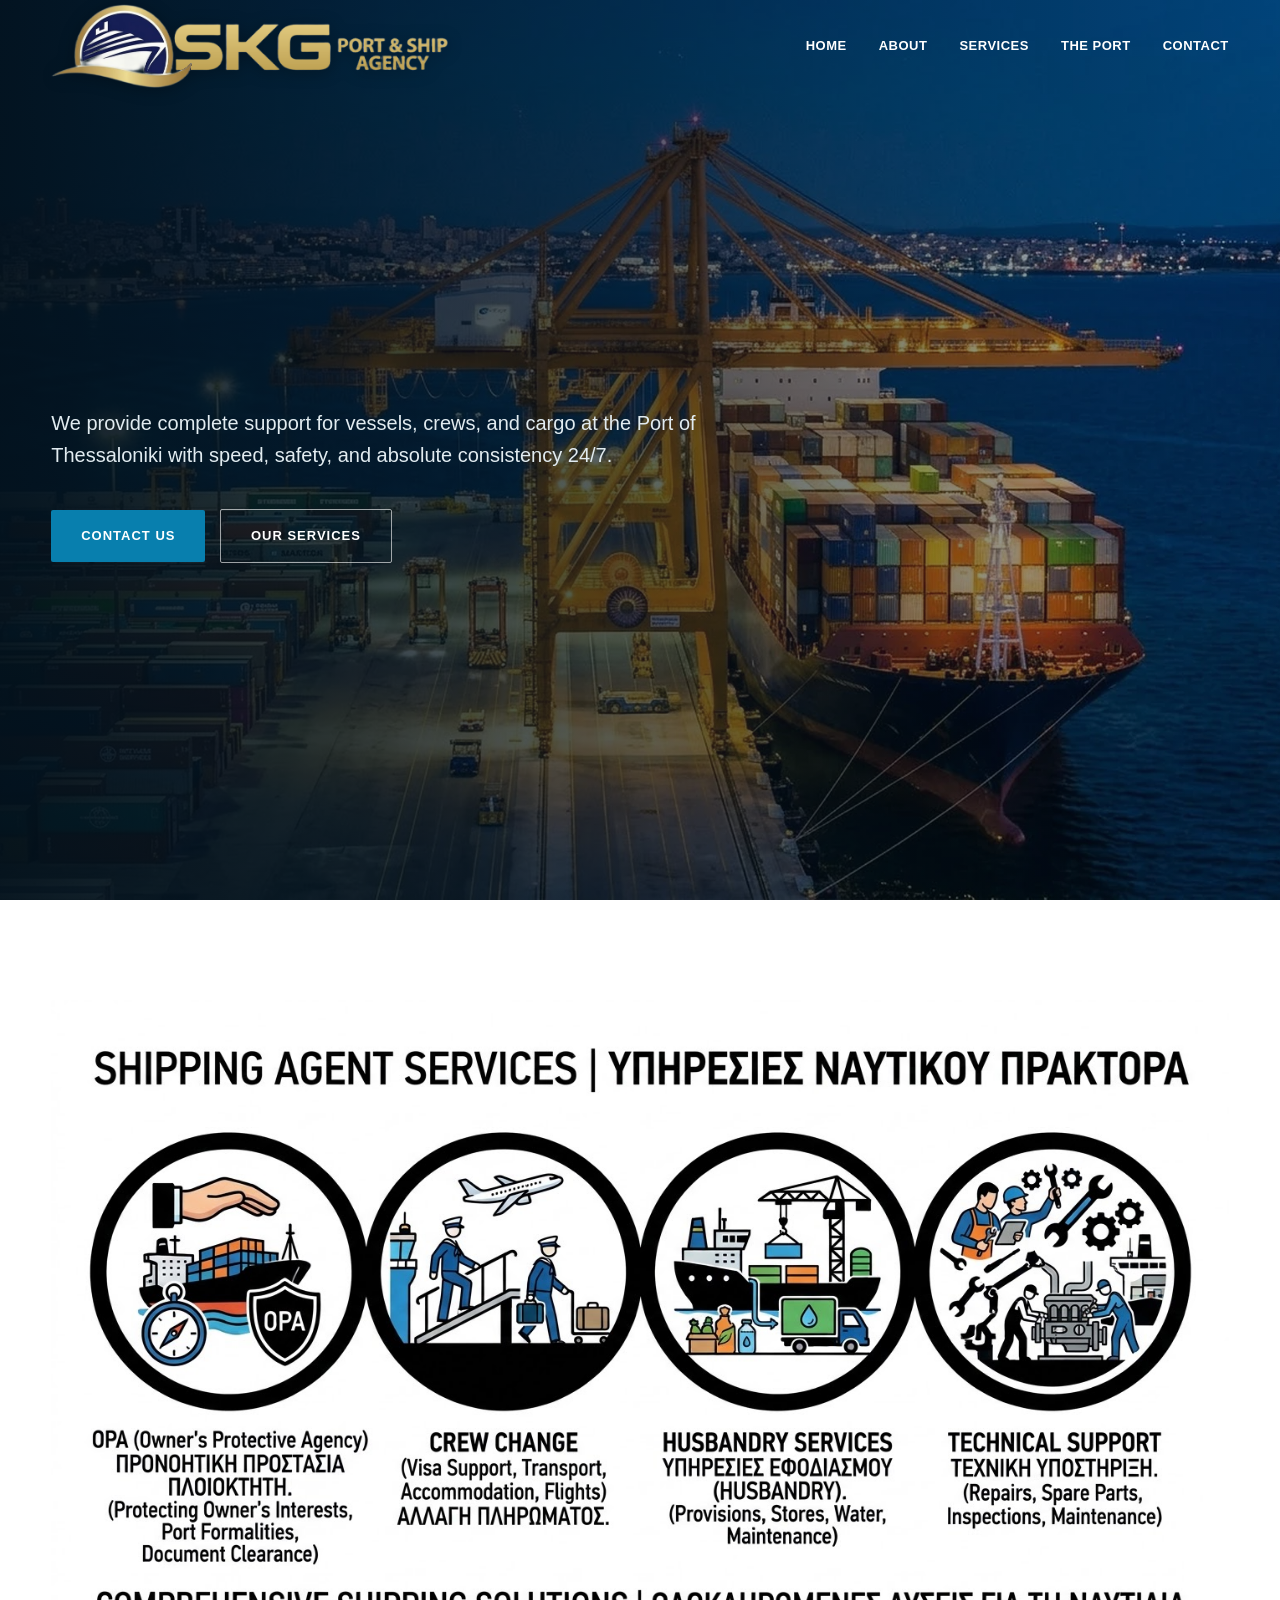
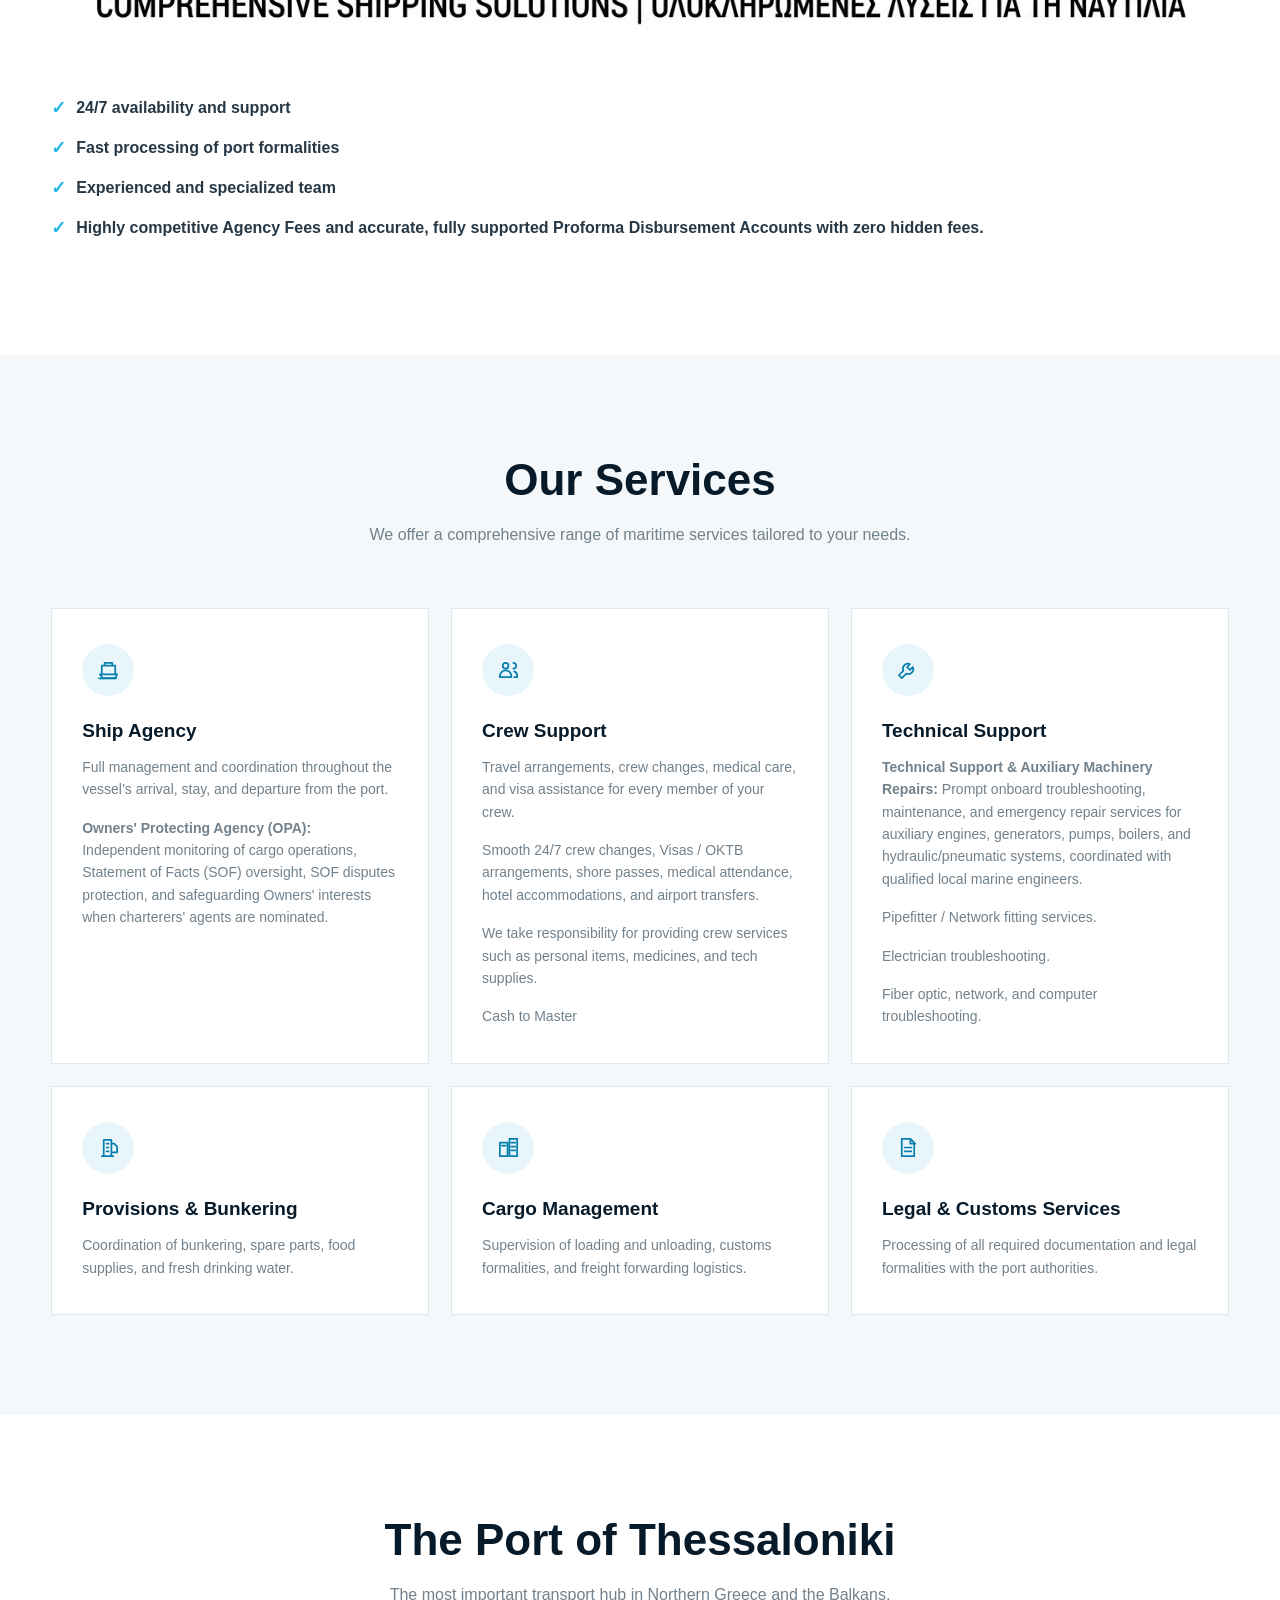
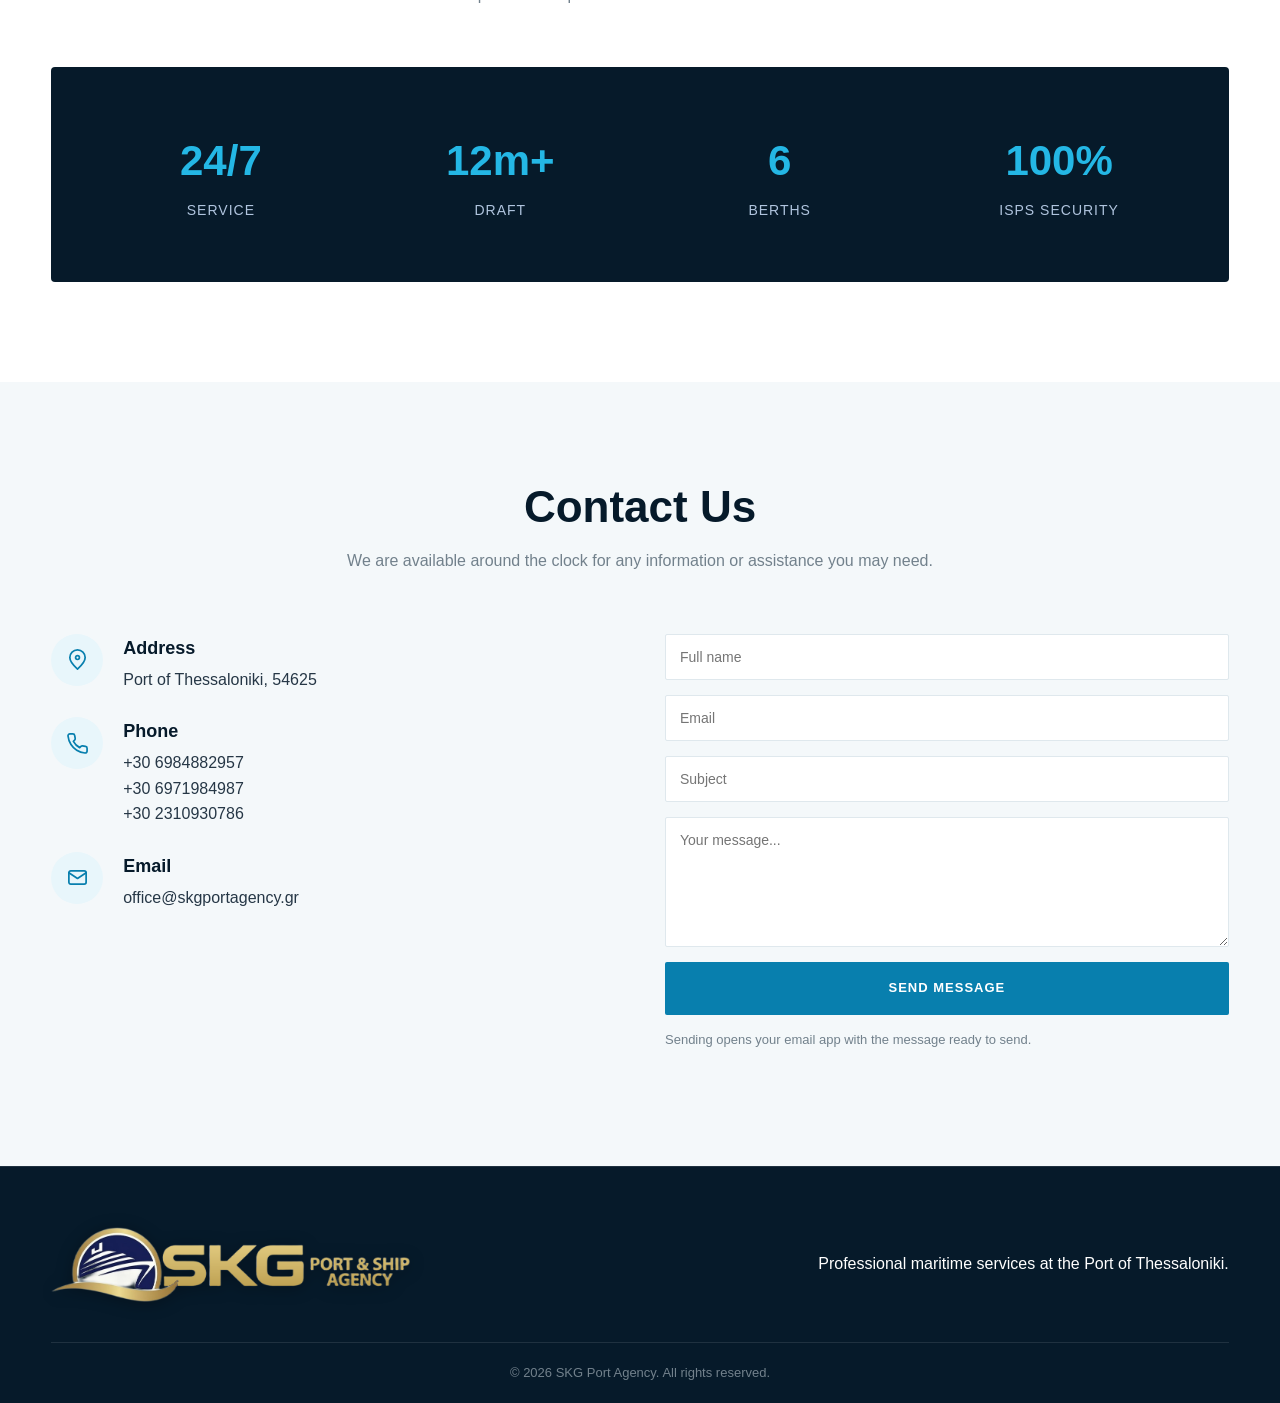
==== index.html @ a6c5a413 "Add competitive agency fees checkmark beneath team benefit" ====
<!doctype html>
<html lang="en">

<head>
  <meta charset="UTF-8" />
  <meta name="viewport" content="width=device-width, initial-scale=1.0" />
  <meta name="description" content="SKG Port &amp; Ship Agency provides ship agency, crew support and maritime services at the Port of Thessaloniki, Greece. Contact our team for 24/7 assistance." />
  <meta name="theme-color" content="#061a2a" />
  <title>Ship Agent Thessaloniki | SKG Port &amp; Ship Agency</title>
  <link rel="canonical" href="https://skgportagency.gr/" />
  <meta property="og:type" content="website" />
  <meta property="og:locale" content="en_GB" />
  <meta property="og:site_name" content="SKG Port &amp; Ship Agency" />
  <meta property="og:title" content="Ship Agent Thessaloniki | SKG Port &amp; Ship Agency" />
  <meta property="og:description" content="SKG Port &amp; Ship Agency provides ship agency, crew support and maritime services at the Port of Thessaloniki, Greece. Contact our team for 24/7 assistance." />
  <meta property="og:url" content="https://skgportagency.gr/" />
  <meta property="og:image" content="https://skgportagency.gr/images/skg-port-ship-agency-logo-gold.png" />
  <meta property="og:image:alt" content="SKG Port &amp; Ship Agency logo" />
  <meta name="twitter:card" content="summary" />
  <script type="application/ld+json">
  {
    "@context": "https://schema.org",
    "@graph": [
      {
        "@type": "Organization",
        "@id": "https://skgportagency.gr/#organization",
        "name": "SKG Port & Ship Agency",
        "alternateName": "SKG Port Agency",
        "legalName": "FOC ΜΟΝΟΠΡΟΣΩΠΗ Ι.Κ.Ε.",
        "url": "https://skgportagency.gr/",
        "description": "SKG Port & Ship Agency provides ship agency, crew support and maritime services at the Port of Thessaloniki, Greece. Contact our team for 24/7 assistance.",
        "logo": {
          "@type": "ImageObject",
          "url": "https://skgportagency.gr/images/skg-port-ship-agency-logo-gold.png",
          "width": 935,
          "height": 196
        },
        "sameAs": [
          "https://maps.app.goo.gl/DtdvPC92rRykGh8X9"
        ],
        "areaServed": {
          "@type": "City",
          "name": "Thessaloniki"
        },
        "contactPoint": [
          {
            "@type": "ContactPoint",
            "telephone": "+306984882957",
            "contactType": "customer service"
          },
          {
            "@type": "ContactPoint",
            "telephone": "+306971984987",
            "contactType": "customer service"
          },
          {
            "@type": "ContactPoint",
            "telephone": "+302310930786",
            "contactType": "customer service"
          }
        ]
      },
      {
        "@type": "WebSite",
        "@id": "https://skgportagency.gr/#website",
        "url": "https://skgportagency.gr/",
        "name": "SKG Port & Ship Agency",
        "inLanguage": "en",
        "publisher": {
          "@id": "https://skgportagency.gr/#organization"
        }
      }
    ]
  }
  </script>
  <style>
    :root {
      color-scheme: light;
      --navy: #061a2a;
      --blue: #087fae;
      --cyan: #24b7e5;
      --light: #f4f8fa;
      --text: #263746;
      --muted: #72818c;
      --border: #dfe8ed;
    }

    *,
    *::before,
    *::after {
      box-sizing: border-box;
    }

    html {
      scroll-behavior: smooth;
    }

    body {
      margin: 0;
      color: var(--text);
      background: #fff;
      font-family: Arial, Helvetica, sans-serif;
      line-height: 1.6;
    }

    a {
      color: inherit;
      text-decoration: none;
    }

    a:focus-visible,
    button:focus-visible,
    input:focus-visible,
    textarea:focus-visible {
      outline: 3px solid var(--cyan);
      outline-offset: 3px;
    }

    .container {
      width: min(1180px, 92%);
      margin: 0 auto;
    }

    .header {
      position: absolute;
      z-index: 10;
      inset: 0 0 auto;
      color: #fff;
    }

    .navbar {
      display: flex;
      height: 92px;
      align-items: center;
      justify-content: space-between;
    }

    .site-logo {
      display: inline-flex;
      flex: 0 0 auto;
      align-items: center;
      line-height: 0;
    }

    .site-logo img {
      display: block;
      width: clamp(285px, 31vw, 410px);
      height: auto;
      filter: drop-shadow(0 2px 8px rgba(0, 0, 0, 0.32));
    }

    .footer .site-logo img {
      width: clamp(260px, 28vw, 360px);
    }

    .nav {
      display: flex;
      gap: 32px;
    }

    .nav a {
      font-size: 13px;
      font-weight: 700;
      letter-spacing: 0.5px;
      text-transform: uppercase;
      transition: color 0.2s ease;
    }

    .nav a:hover {
      color: var(--cyan);
    }

    .menu-toggle {
      display: none;
      border: 0;
      padding: 5px;
      color: #fff;
      background: transparent;
      font-size: 28px;
      cursor: pointer;
    }

    .hero {
      display: flex;
      min-height: 100vh;
      align-items: center;
      color: #fff;
      background:
        linear-gradient(90deg,
          rgba(3, 17, 28, 0.96),
          rgba(3, 17, 28, 0.65),
          rgba(3, 17, 28, 0.25)),
        url("./images/skg-port-night-enhanced-d2500ecf23.webp") 75% 60% / cover no-repeat;
    }

    .hero-content {
      max-width: 800px;
      padding-top: 70px;
    }

    .eyebrow {
      margin-bottom: 20px;
      color: var(--cyan);
      font-size: 13px;
      font-weight: 700;
      letter-spacing: 4px;
      text-transform: uppercase;
    }

    .hero h1 {
      margin: 0 0 28px;
      font-size: clamp(46px, 7vw, 82px);
      line-height: 1;
      letter-spacing: -3px;
    }

    .hero p {
      max-width: 680px;
      margin: 0 0 38px;
      color: #e1ebf0;
      font-size: 20px;
    }

    .button {
      display: inline-block;
      border: 0;
      border-radius: 2px;
      padding: 16px 30px;
      color: #fff;
      background: var(--blue);
      font: inherit;
      font-size: 13px;
      font-weight: 700;
      letter-spacing: 1px;
      text-align: center;
      text-transform: uppercase;
      cursor: pointer;
      transition:
        background 0.25s ease,
        transform 0.25s ease;
    }

    .button:hover {
      transform: translateY(-3px);
      background: var(--cyan);
    }

    .button-outline {
      margin-left: 10px;
      border: 1px solid rgba(255, 255, 255, 0.6);
      background: transparent;
    }

    .button-outline:hover {
      color: var(--navy);
      background: #fff;
    }

    .section {
      padding: 100px 0;
    }

    .section-title {
      max-width: 760px;
      margin: 0 auto 60px;
      text-align: center;
    }

    .section-title h2 {
      margin: 0 0 16px;
      color: var(--navy);
      font-size: 44px;
      line-height: 1.15;
    }

    .section-title p {
      margin: 0;
      color: var(--muted);
    }

    .about {
      display: grid;
      grid-template-columns: 1fr;
      align-items: center;
      gap: 40px;
    }

    .about-image {
      display: block;
      width: 100%;
      height: auto;
      border-radius: 4px;
    }

    .about-content h2 {
      margin: 0 0 22px;
      color: var(--navy);
      font-size: 44px;
      line-height: 1.15;
    }

    .about-content p {
      margin: 0 0 20px;
      color: var(--muted);
    }

    .check {
      display: flex;
      align-items: flex-start;
      margin: 13px 0;
      font-weight: 700;
    }

    .check-mark {
      flex: 0 0 auto;
      margin-right: 10px;
      color: var(--cyan);
      font-size: 18px;
      line-height: 1.5;
    }

    .services-section,
    .contact-section {
      background: var(--light);
    }

    .services-grid {
      display: grid;
      grid-template-columns: repeat(3, 1fr);
      gap: 22px;
    }

    .service-card {
      border: 1px solid var(--border);
      padding: 35px 30px;
      background: #fff;
      transition:
        transform 0.3s ease,
        box-shadow 0.3s ease;
    }

    .service-card:hover {
      transform: translateY(-8px);
      box-shadow: 0 20px 45px rgba(5, 32, 50, 0.12);
    }

    .service-icon,
    .contact-icon {
      display: grid;
      width: 52px;
      height: 52px;
      margin-bottom: 20px;
      place-items: center;
      border-radius: 50%;
      color: var(--blue);
      background: #e8f6fb;
      font-size: 22px;
      font-weight: 700;
    }

    .service-icon svg,
    .contact-icon svg {
      width: 23px;
      height: 23px;
      fill: none;
      stroke: currentColor;
      stroke-linecap: round;
      stroke-linejoin: round;
      stroke-width: 1.8;
    }

    .service-card h3 {
      margin: 0 0 10px;
      color: var(--navy);
      font-size: 19px;
    }

    .service-card p {
      margin: 0;
      color: var(--muted);
      font-size: 14px;
    }

    .stats {
      display: grid;
      grid-template-columns: repeat(4, 1fr);
      gap: 20px;
      border-radius: 4px;
      padding: 60px 40px;
      color: #fff;
      background: var(--navy);
      text-align: center;
    }

    .stat h3 {
      margin: 0 0 5px;
      color: var(--cyan);
      font-size: 42px;
    }

    .stat p {
      margin: 0;
      color: #b0c4de;
      font-size: 14px;
      letter-spacing: 1px;
      text-transform: uppercase;
    }

    .contact-wrap {
      display: grid;
      grid-template-columns: 1fr 1fr;
      gap: 50px;
    }

    .contact-info {
      display: flex;
      flex-direction: column;
      gap: 25px;
    }

    .contact-item {
      display: flex;
      align-items: flex-start;
      gap: 20px;
    }

    .contact-icon {
      flex: 0 0 52px;
      margin: 0;
    }

    .contact-item h3 {
      margin: 0 0 4px;
      color: var(--navy);
      font-size: 18px;
    }

    .contact-item p {
      margin: 0;
    }

    .contact-item a:hover {
      color: var(--blue);
      text-decoration: underline;
    }

    .contact-form {
      display: flex;
      flex-direction: column;
      gap: 15px;
    }

    .contact-form input,
    .contact-form textarea {
      width: 100%;
      border: 1px solid var(--border);
      border-radius: 2px;
      padding: 14px;
      color: var(--text);
      background: #fff;
      font: 14px Arial, Helvetica, sans-serif;
    }

    .contact-form textarea {
      min-height: 130px;
      resize: vertical;
    }

    .contact-form input:focus,
    .contact-form textarea:focus {
      border-color: var(--blue);
    }

    .form-note,
    .form-status {
      margin: 0;
      color: var(--muted);
      font-size: 13px;
    }

    .form-status {
      color: #16734e;
      font-weight: 700;
    }

    .footer {
      border-top: 1px solid rgba(255, 255, 255, 0.1);
      padding: 60px 0 20px;
      color: #fff;
      background: var(--navy);
    }

    .footer-content {
      display: flex;
      align-items: center;
      justify-content: space-between;
      gap: 25px;
      border-bottom: 1px solid rgba(255, 255, 255, 0.1);
      padding-bottom: 40px;
    }

    .footer-content p {
      margin: 0;
    }

    .footer-bottom {
      padding-top: 20px;
      color: var(--muted);
      font-size: 13px;
      text-align: center;
    }

    .footer-bottom p {
      margin: 0;
    }

    @media (max-width: 992px) {
      .services-grid {
        grid-template-columns: repeat(2, 1fr);
      }

      .about {
        grid-template-columns: 1fr;
      }

      .stats {
        grid-template-columns: repeat(2, 1fr);
      }
    }

    @media (max-width: 768px) {
      .menu-toggle {
        display: block;
      }

      .nav {
        position: absolute;
        top: 92px;
        left: 0;
        display: none;
        width: 100%;
        flex-direction: column;
        gap: 20px;
        padding: 20px;
        background: var(--navy);
      }

      .nav.open {
        display: flex;
      }

      .services-grid,
      .contact-wrap,
      .stats {
        grid-template-columns: 1fr;
      }

      .button-outline {
        margin-top: 10px;
        margin-left: 0;
      }

      .footer-content {
        flex-direction: column;
        text-align: center;
      }

      .hero h1 {
        letter-spacing: -1.5px;
      }

      .section-title h2,
      .about-content h2 {
        font-size: 36px;
      }
    }

    @media (max-width: 420px) {
      .site-logo img {
        width: 230px;
      }

      .hero p {
        font-size: 17px;
      }

      .button {
        padding: 14px 20px;
      }

    }

    @media (prefers-reduced-motion: reduce) {

      *,
      *::before,
      *::after {
        scroll-behavior: auto !important;
        transition-duration: 0.01ms !important;
        animation-duration: 0.01ms !important;
        animation-iteration-count: 1 !important;
      }
    }
  </style>
</head>

<body>
  <header class="header">
    <div class="container navbar">
      <a class="site-logo" href="#home" aria-label="SKG Port and Ship Agency home">
        <img src="./images/skg-port-ship-agency-logo-gold.png" alt="SKG Port &amp; Ship Agency" width="935" height="196" />
      </a>
      <nav class="nav" id="site-navigation" aria-label="Main navigation">
        <a href="#home">Home</a>
        <a href="#about">About</a>
        <a href="#services">Services</a>
        <a href="#port">The Port</a>
        <a href="#contact">Contact</a>
      </nav>
      <button class="menu-toggle" type="button" aria-label="Open menu" aria-expanded="false"
        aria-controls="site-navigation">
        <span aria-hidden="true">☰</span>
      </button>
    </div>
  </header>

  <main>
    <section class="hero" id="home">
      <div class="container">
        <div class="hero-content">
          <p>
            We provide complete support for vessels, crews, and cargo at the
            Port of Thessaloniki with speed, safety, and absolute consistency
            24/7.
          </p>
          <a class="button" href="#contact">Contact Us</a>
          <a class="button button-outline" href="#services">Our Services</a>
        </div>
      </div>
    </section>

    <section class="section" id="about">
      <div class="container about">
        <img class="about-image" src="./images/skg-shipping-agent-services-2797962b7e.jpg" alt="Shipping agent services: owner's protective agency (OPA), crew change, husbandry services and technical support." width="1408" height="768" loading="lazy" decoding="async" />
        <div class="about-content">
          <div class="check"><span class="check-mark">✓</span>24/7 availability and support</div>
          <div class="check"><span class="check-mark">✓</span>Fast processing of port formalities</div>
          <div class="check"><span class="check-mark">✓</span>Experienced and specialized team</div>
          <div class="check"><span class="check-mark">✓</span>Highly competitive Agency Fees and accurate, fully supported Proforma Disbursement Accounts with zero hidden fees.</div>
        </div>
      </div>
    </section>

    <section class="section services-section" id="services">
      <div class="container">
        <div class="section-title">
          <h2>Our Services</h2>
          <p>
            We offer a comprehensive range of maritime services tailored to
            your needs.
          </p>
        </div>
        <div class="services-grid">
          <article class="service-card">
            <div class="service-icon" aria-hidden="true">
              <svg viewBox="0 0 24 24">
                <path d="M3 17h18l-2 4H6l-3-4Z" />
                <path
                  d="M5 17V8h14v9M8 8V5h8v3M2 21c1 .7 2 .7 3 0 1 .7 2 .7 3 0 1 .7 2 .7 3 0 1 .7 2 .7 3 0 1 .7 2 .7 3 0 1 .7 2 .7 3 0" />
              </svg>
            </div>
            <h3>Ship Agency</h3>
            <p>
              Full management and coordination throughout the vessel’s
              arrival, stay, and departure from the port.
            </p>
            <p style="margin-top: 16px;">
              <strong>Owners' Protecting Agency (OPA):</strong><br />
              Independent monitoring of cargo operations, Statement of Facts (SOF) oversight, SOF disputes protection, and safeguarding Owners' interests when charterers' agents are nominated.
            </p>
          </article>
          <article class="service-card">
            <div class="service-icon" aria-hidden="true">
              <svg viewBox="0 0 24 24">
                <circle cx="9" cy="8" r="3" />
                <path d="M3 20v-1a6 6 0 0 1 12 0v1H3ZM17 5a3 3 0 0 1 0 6M18 14a5 5 0 0 1 3 5v1h-3" />
              </svg>
            </div>
            <h3>Crew Support</h3>
            <p>
              Travel arrangements, crew changes, medical care, and visa
              assistance for every member of your crew.
            </p>
            <p style="margin-top: 16px;">
              Smooth 24/7 crew changes, Visas / OKTB arrangements, shore passes, medical attendance, hotel accommodations, and airport transfers.
            </p>
            <p style="margin-top: 16px;">
              We take responsibility for providing crew services such as personal items, medicines, and tech supplies.
            </p>
            <p style="margin-top: 16px;">Cash to Master</p>
          </article>
          <article class="service-card">
            <div class="service-icon" aria-hidden="true">
              <svg viewBox="0 0 24 24">
                <path d="M14.5 6.5a5 5 0 0 0-6.7 6.7L3 18l3 3 4.8-4.8a5 5 0 0 0 6.7-6.7l-3 3-3-3 3-3Z" />
              </svg>
            </div>
            <h3>Technical Support</h3>
            <p>
              <strong>Technical Support &amp; Auxiliary Machinery Repairs:</strong> Prompt onboard troubleshooting, maintenance, and emergency repair services for auxiliary engines, generators, pumps, boilers, and hydraulic/pneumatic systems, coordinated with qualified local marine engineers.
            </p>
            <p style="margin-top: 16px;">Pipefitter / Network fitting services.</p>
            <p style="margin-top: 16px;">Electrician troubleshooting.</p>
            <p style="margin-top: 16px;">Fiber optic, network, and computer troubleshooting.</p>
          </article>
          <article class="service-card">
            <div class="service-icon" aria-hidden="true">
              <svg viewBox="0 0 24 24">
                <path d="M7 21V4h8v17M5 21h12M15 8h3l3 3v6h-6M10 8h2M10 12h2M10 16h2" />
              </svg>
            </div>
            <h3>Provisions &amp; Bunkering</h3>
            <p>
              Coordination of bunkering, spare parts, food supplies, and
              fresh drinking water.
            </p>
          </article>
          <article class="service-card">
            <div class="service-icon" aria-hidden="true">
              <svg viewBox="0 0 24 24">
                <path d="M3 7h8v14H3zM13 3h8v18h-8zM5 10h4M15 7h4M15 11h4M15 15h4" />
              </svg>
            </div>
            <h3>Cargo Management</h3>
            <p>
              Supervision of loading and unloading, customs formalities, and
              freight forwarding logistics.
            </p>
          </article>
          <article class="service-card">
            <div class="service-icon" aria-hidden="true">
              <svg viewBox="0 0 24 24">
                <path d="M6 3h9l4 4v14H6zM15 3v5h5M9 12h7M9 16h7" />
              </svg>
            </div>
            <h3>Legal &amp; Customs Services</h3>
            <p>
              Processing of all required documentation and legal formalities
              with the port authorities.
            </p>
          </article>
        </div>
      </div>
    </section>

    <section class="section" id="port">
      <div class="container">
        <div class="section-title">
          <h2>The Port of Thessaloniki</h2>
          <p>
            The most important transport hub in Northern Greece and the
            Balkans.
          </p>
        </div>
        <div class="stats">
          <div class="stat">
            <h3>24/7</h3>
            <p>Service</p>
          </div>
          <div class="stat">
            <h3>12m+</h3>
            <p>Draft</p>
          </div>
          <div class="stat">
            <h3>6</h3>
            <p>Berths</p>
          </div>
          <div class="stat">
            <h3>100%</h3>
            <p>ISPS Security</p>
          </div>
        </div>
      </div>
    </section>

    <section class="section contact-section" id="contact">
      <div class="container">
        <div class="section-title">
          <h2>Contact Us</h2>
          <p>
            We are available around the clock for any information or
            assistance you may need.
          </p>
        </div>
        <div class="contact-wrap">
          <div class="contact-info">
            <div class="contact-item">
              <div class="contact-icon" aria-hidden="true">
                <svg viewBox="0 0 24 24">
                  <path d="M20 10c0 5-8 12-8 12S4 15 4 10a8 8 0 1 1 16 0Z" />
                  <circle cx="12" cy="10" r="2" />
                </svg>
              </div>
              <div>
                <h3>Address</h3>
                <p>Port of Thessaloniki, 54625</p>
              </div>
            </div>
            <div class="contact-item">
              <div class="contact-icon" aria-hidden="true">
                <svg viewBox="0 0 24 24">
                  <path
                    d="M22 16.9v3a2 2 0 0 1-2.2 2A19.8 19.8 0 0 1 11.2 19a19.4 19.4 0 0 1-6-6A19.8 19.8 0 0 1 2.1 4.2 2 2 0 0 1 4.1 2h3a2 2 0 0 1 2 1.7l.5 3a2 2 0 0 1-.6 1.7L7.7 9.7a16 16 0 0 0 6.6 6.6l1.3-1.3a2 2 0 0 1 1.7-.6l3 .5a2 2 0 0 1 1.7 2Z" />
                </svg>
              </div>
              <div>
                <h3>Phone</h3>
                <p>
                  <a href="tel:+306984882957">+30 6984882957</a><br />
                  <a href="tel:+306971984987">+30 6971984987</a><br />
                  <a href="tel:+302310930786">+30 2310930786</a>
                </p>
              </div>
            </div>
            <div class="contact-item">
              <div class="contact-icon" aria-hidden="true">
                <svg viewBox="0 0 24 24">
                  <rect x="3" y="5" width="18" height="14" rx="2" />
                  <path d="m3 7 9 6 9-6" />
                </svg>
              </div>
              <div>
                <h3>Email</h3>
                <p>
                  <a href="mailto:office@skgportagency.gr">office@skgportagency.gr</a>
                </p>
              </div>
            </div>
          </div>

          <form class="contact-form" id="contact-form">
            <input name="name" type="text" placeholder="Full name" aria-label="Full name" autocomplete="name"
              required />
            <input name="email" type="email" placeholder="Email" aria-label="Your email" autocomplete="email"
              required />
            <input name="subject" type="text" placeholder="Subject" aria-label="Subject" />
            <textarea name="message" placeholder="Your message..." aria-label="Your message" required></textarea>
            <button class="button" type="submit">Send Message</button>
            <p class="form-note">
              Sending opens your email app with the message ready to send.
            </p>
            <p class="form-status" id="form-status" role="status" aria-live="polite"></p>
          </form>
        </div>
      </div>
    </section>
  </main>

  <footer class="footer">
    <div class="container">
      <div class="footer-content">
        <a class="site-logo" href="#home" aria-label="SKG Port and Ship Agency home">
          <img src="./images/skg-port-ship-agency-logo-gold.png" alt="SKG Port &amp; Ship Agency" width="935" height="196" loading="lazy" />
        </a>
        <p>Professional maritime services at the Port of Thessaloniki.</p>
      </div>
      <div class="footer-bottom">
        <p>© 2026 SKG Port Agency. All rights reserved.</p>
      </div>
    </div>
  </footer>

  <script>
    const menuToggle = document.querySelector(".menu-toggle");
    const navigation = document.querySelector(".nav");

    menuToggle.addEventListener("click", () => {
      const isOpen = navigation.classList.toggle("open");
      menuToggle.setAttribute("aria-expanded", String(isOpen));
      menuToggle.setAttribute("aria-label", isOpen ? "Close menu" : "Open menu");
      menuToggle.querySelector("span").textContent = isOpen ? "×" : "☰";
    });

    navigation.querySelectorAll("a").forEach((link) => {
      link.addEventListener("click", () => {
        navigation.classList.remove("open");
        menuToggle.setAttribute("aria-expanded", "false");
        menuToggle.setAttribute("aria-label", "Open menu");
        menuToggle.querySelector("span").textContent = "☰";
      });
    });

    document.querySelector("#contact-form").addEventListener("submit", (event) => {
      event.preventDefault();
      const form = event.currentTarget;
      const details = new FormData(form);
      const subject = encodeURIComponent(
        details.get("subject") || "Website enquiry — SKG Port Agency",
      );
      const body = encodeURIComponent(
        `Name: ${details.get("name")}\nReply email: ${details.get("email")}\n\n${details.get("message")}`,
      );
      document.querySelector("#form-status").textContent =
        "Your email app should open with your message ready to send.";
      window.location.href = `mailto:office@skgportagency.gr?subject=${subject}&body=${body}`;
    });
  </script>
</body>

</html>
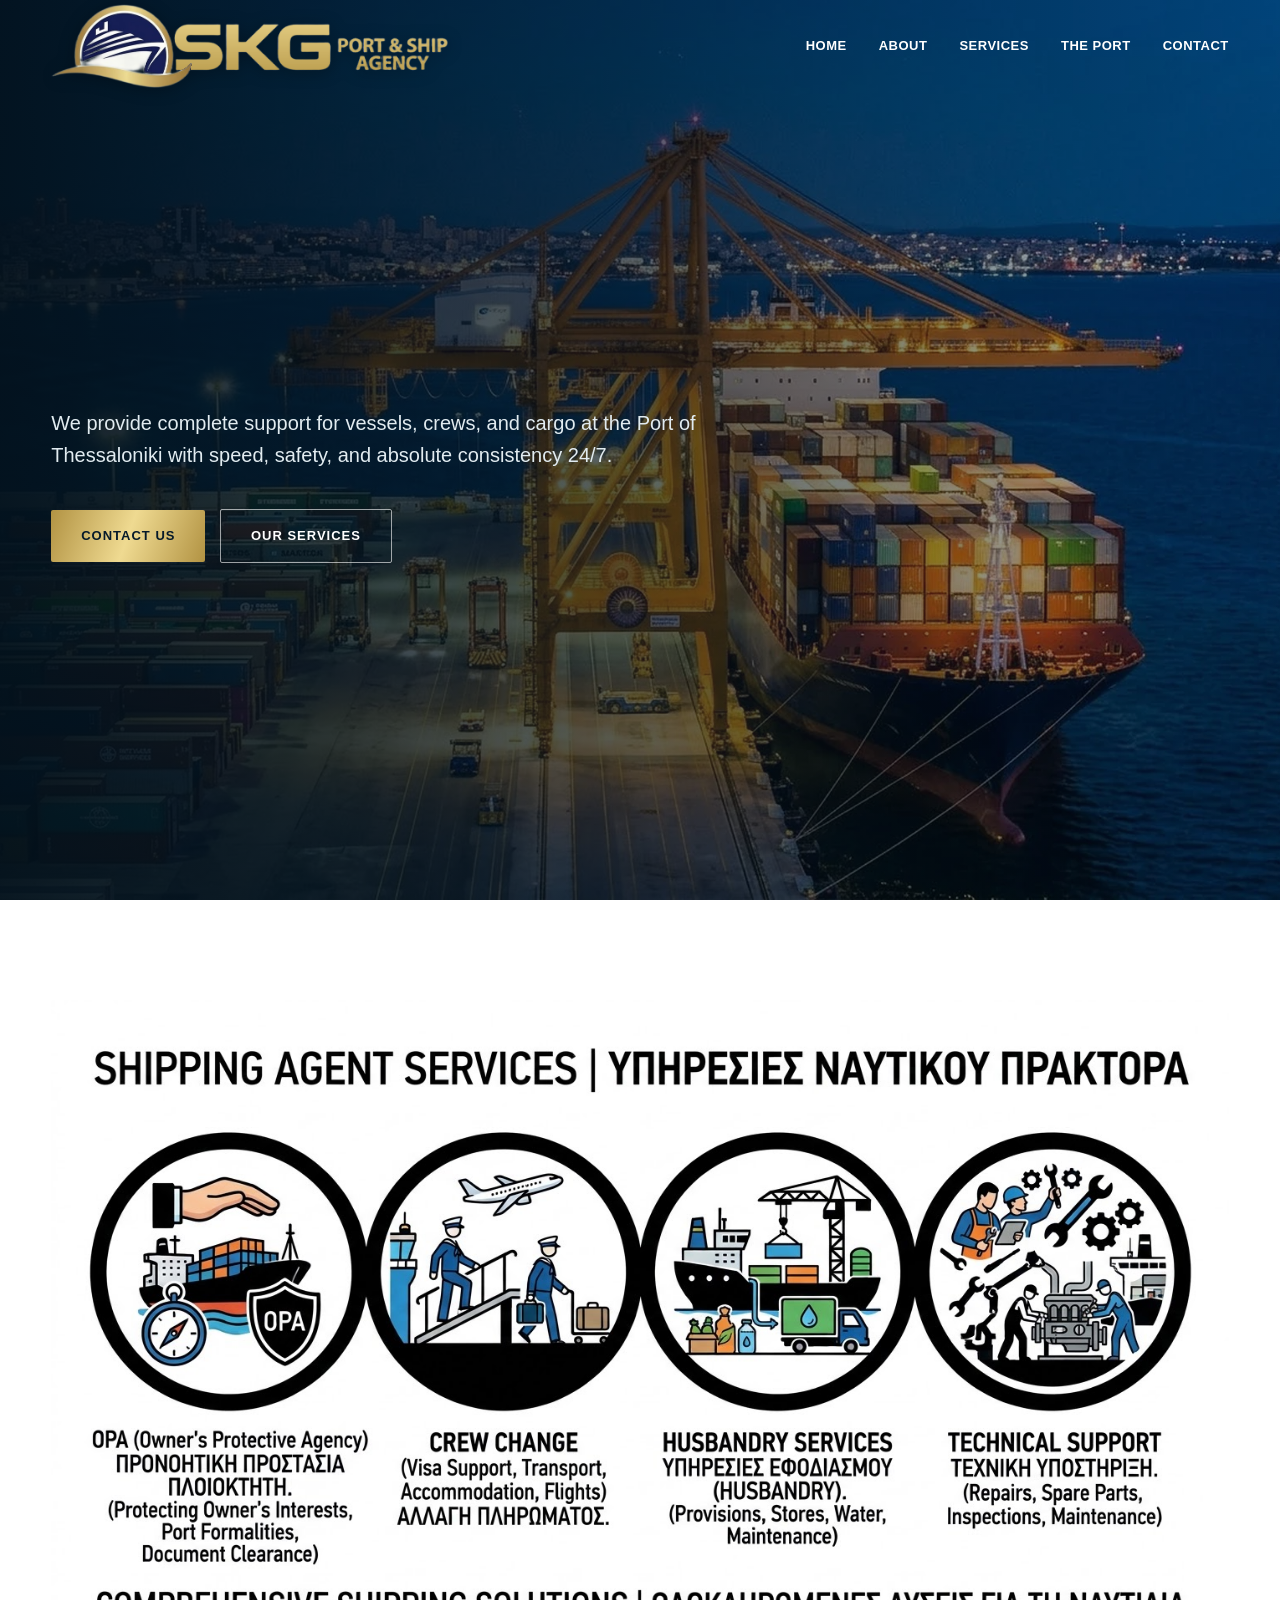
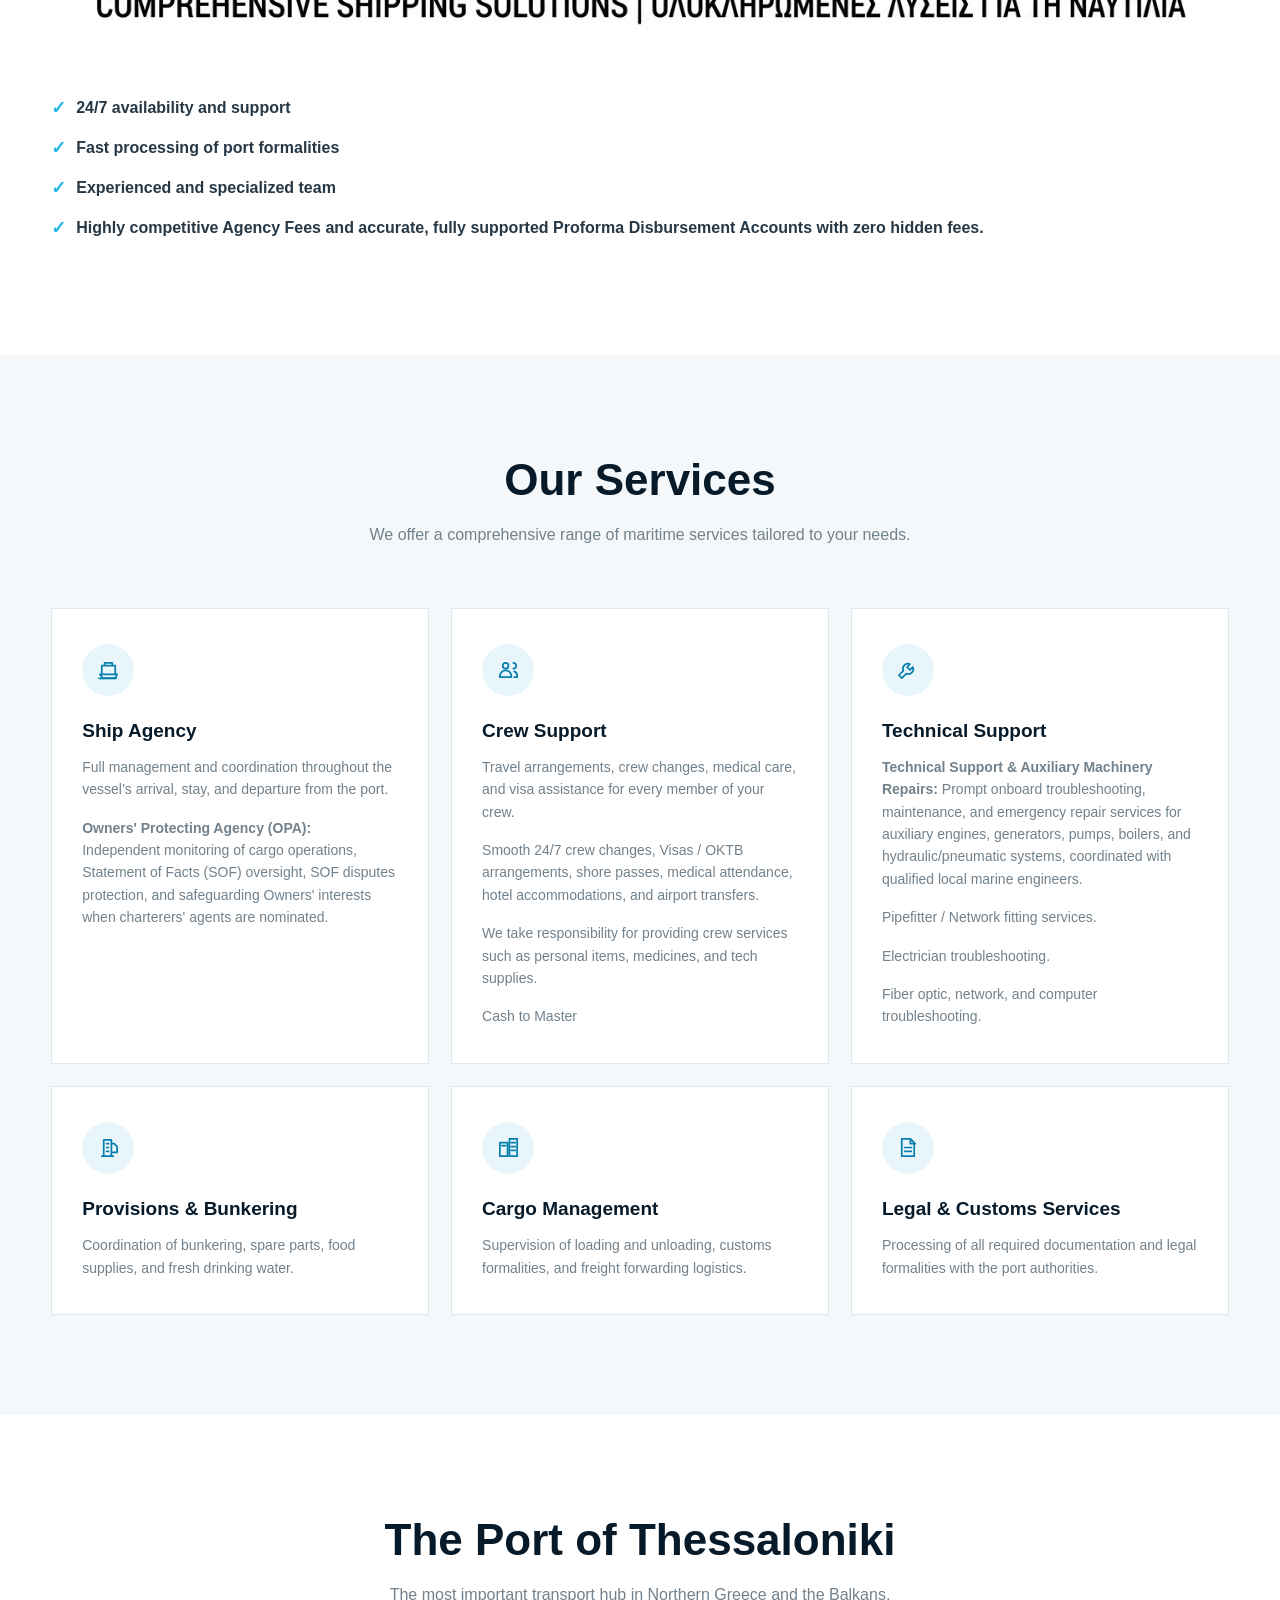
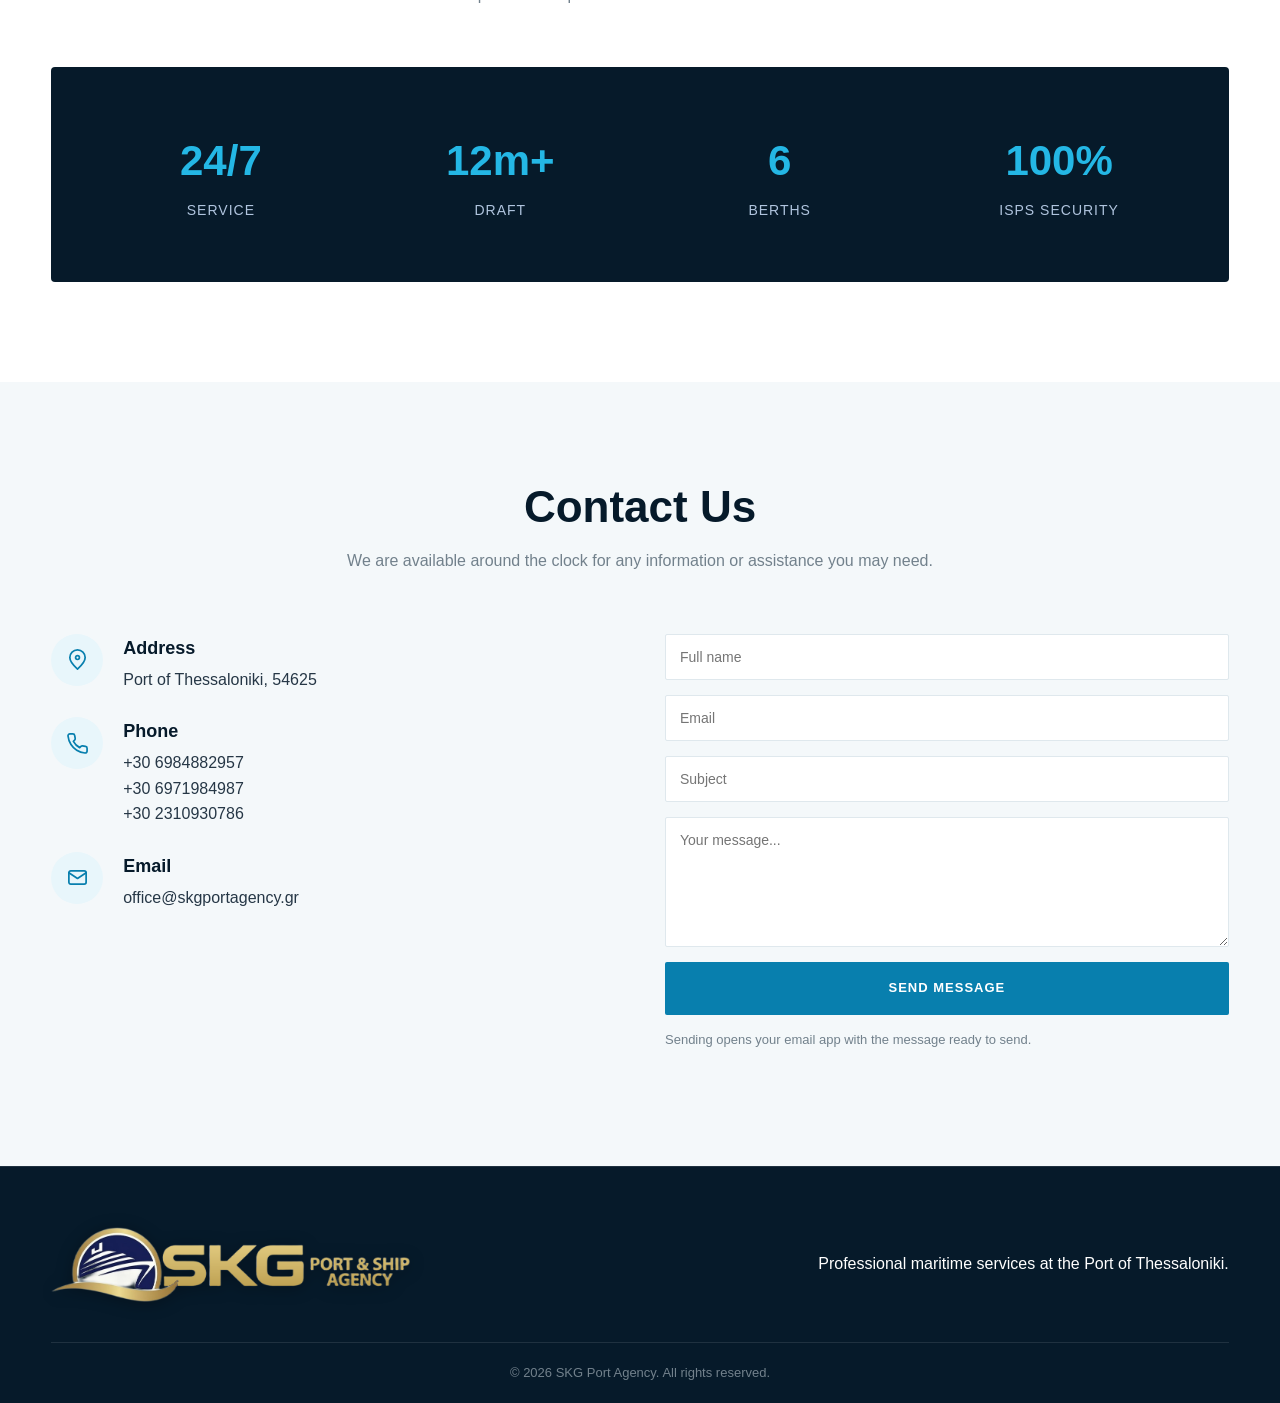
==== commit 7deffcb6: "Match Contact Us button to logo gold" ====
--- a/index.html
+++ b/index.html
@@ -245,6 +245,15 @@
       background: var(--cyan);
     }
 
+    .button-gold {
+      color: var(--navy);
+      background: linear-gradient(110deg, #b29343, #efda91, #b29343);
+    }
+
+    .button-gold:hover {
+      background: linear-gradient(110deg, #c2a354, #f5e5ae, #c2a354);
+    }
+
     .button-outline {
       margin-left: 10px;
       border: 1px solid rgba(255, 255, 255, 0.6);
@@ -633,7 +642,7 @@
             Port of Thessaloniki with speed, safety, and absolute consistency
             24/7.
           </p>
-          <a class="button" href="#contact">Contact Us</a>
+          <a class="button button-gold" href="#contact">Contact Us</a>
           <a class="button button-outline" href="#services">Our Services</a>
         </div>
       </div>
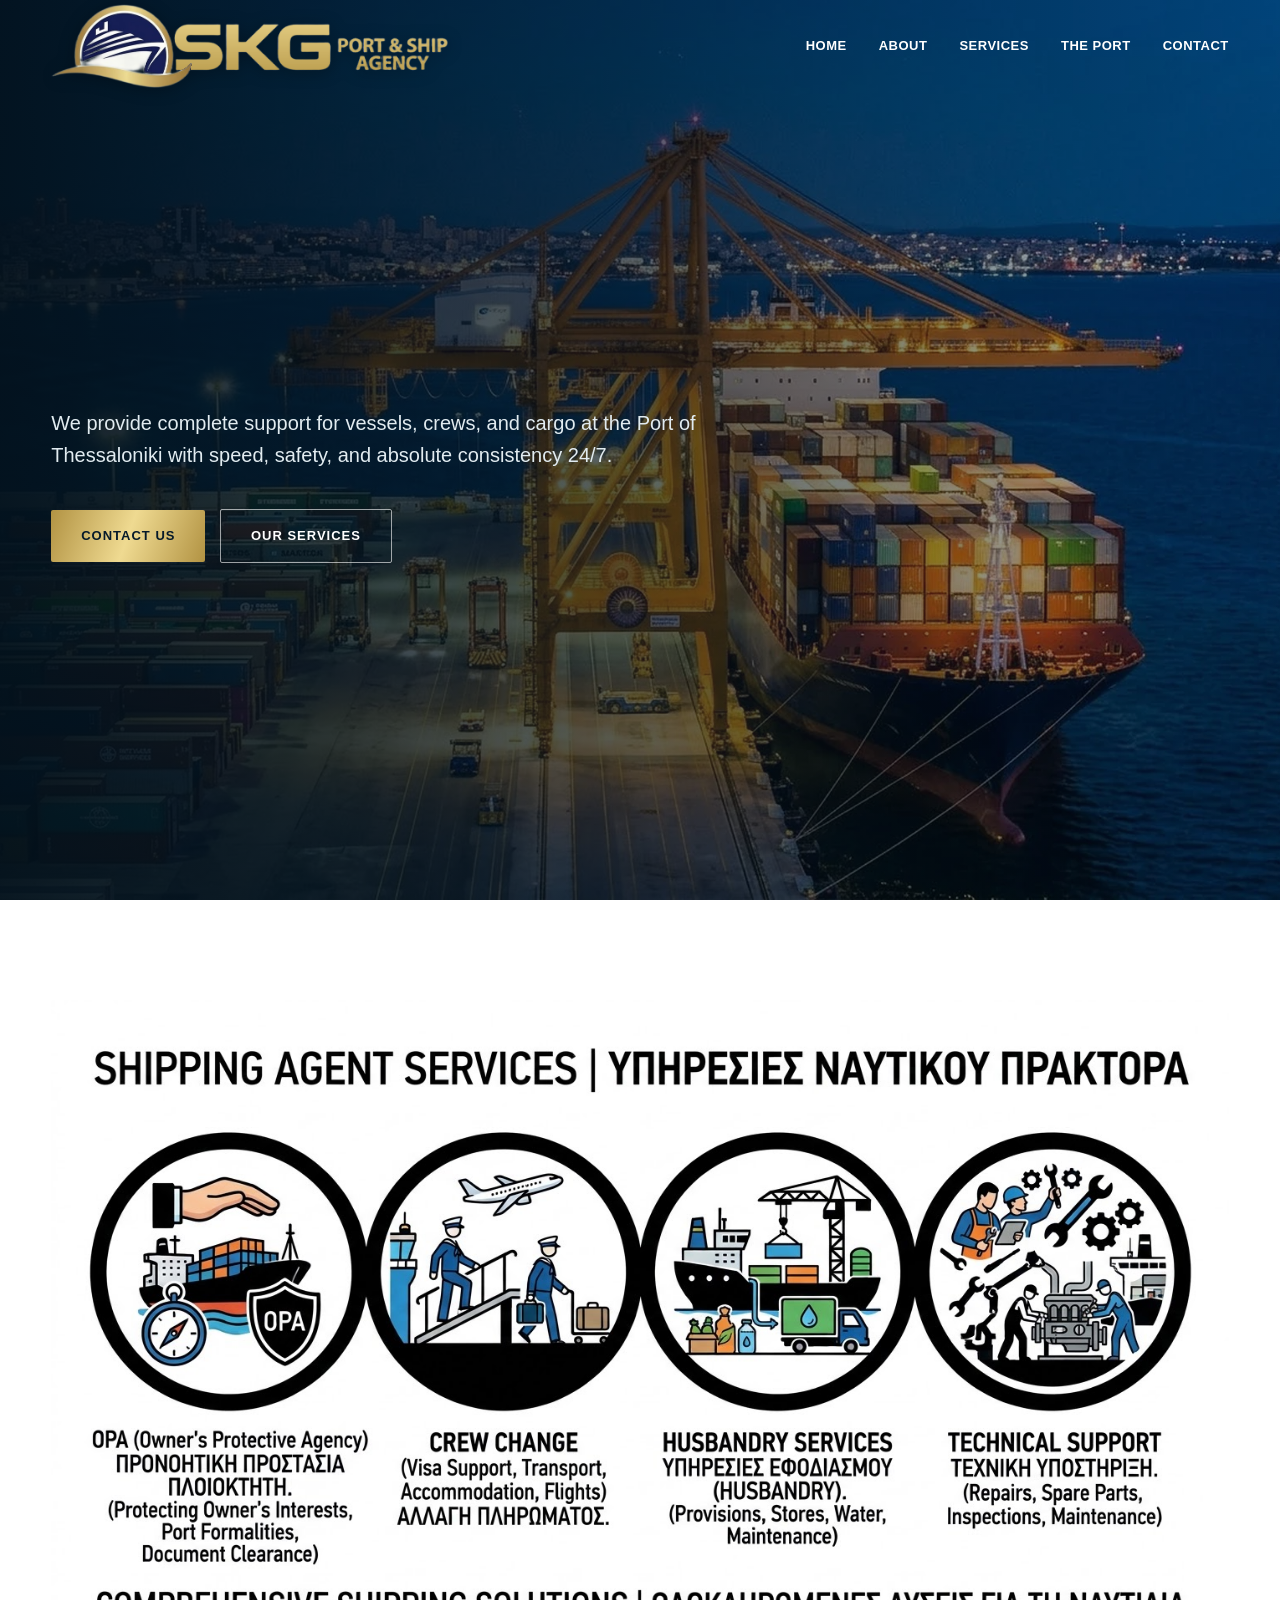
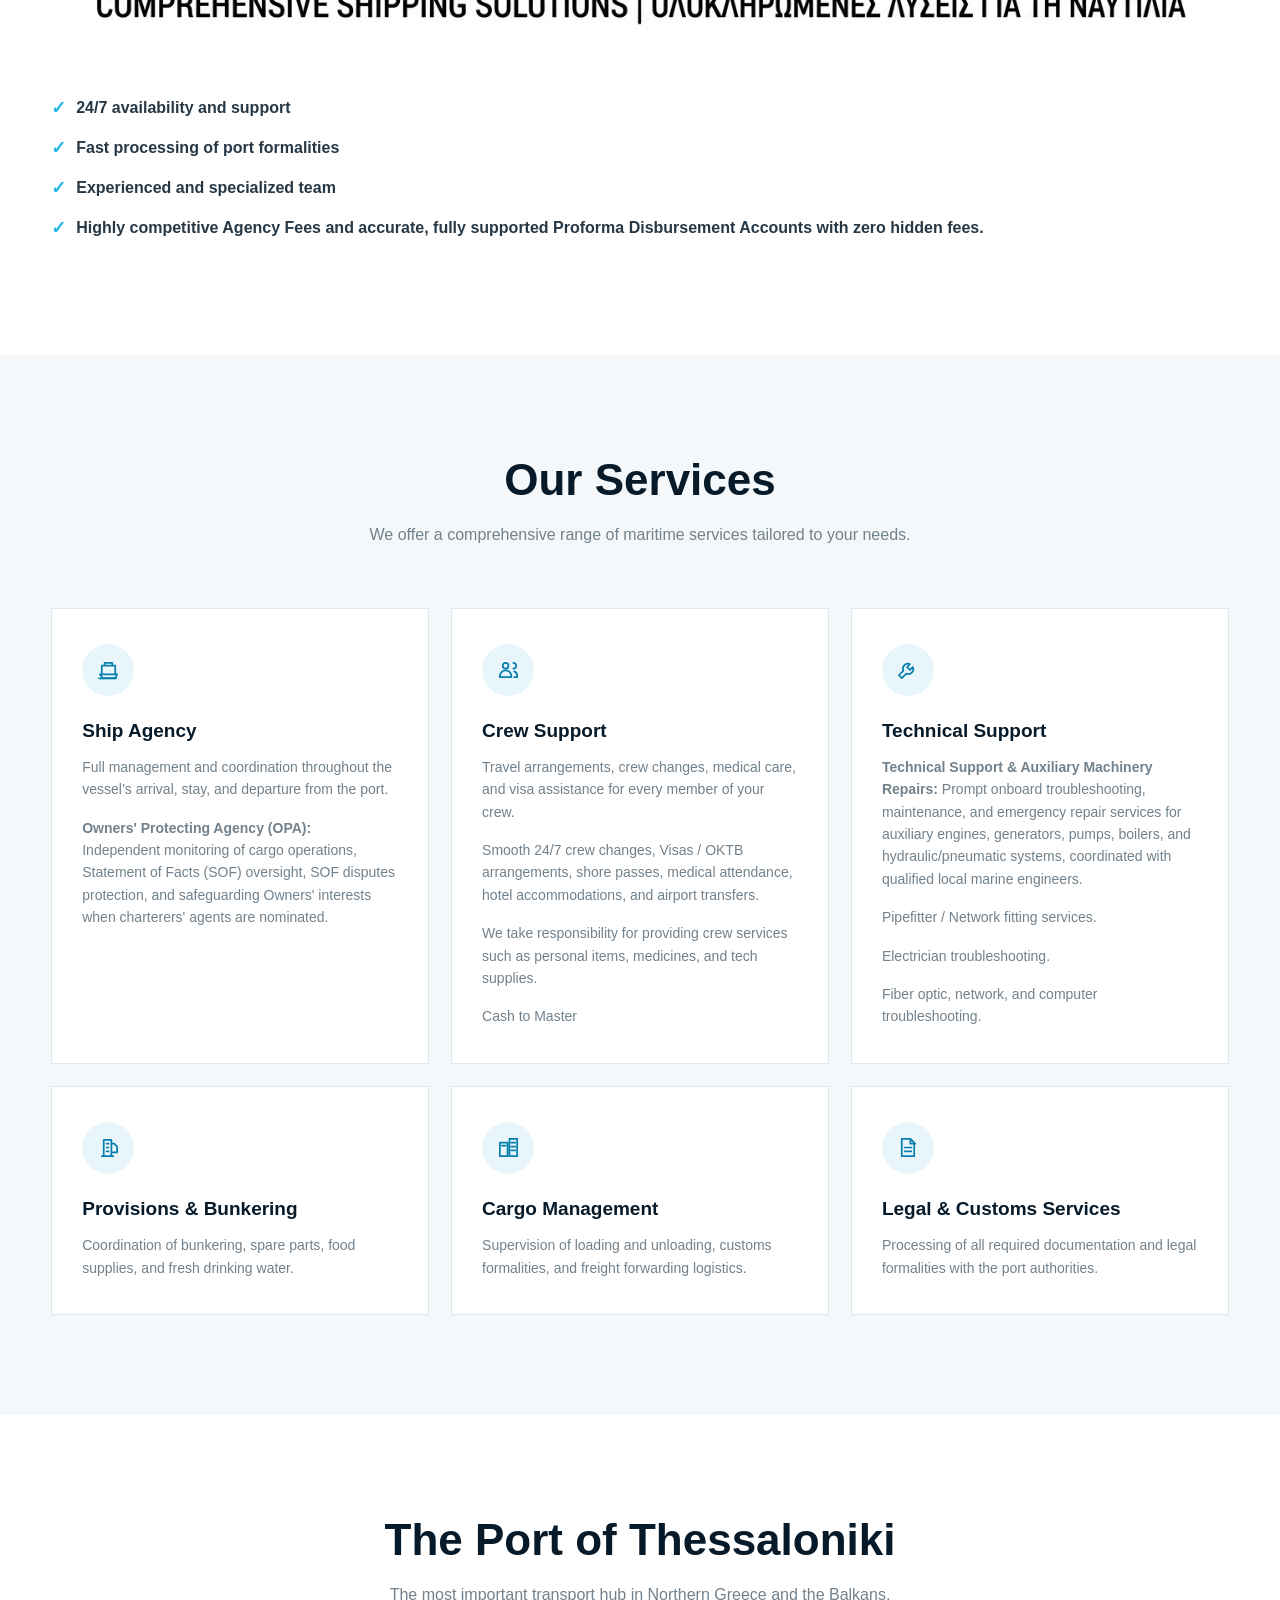
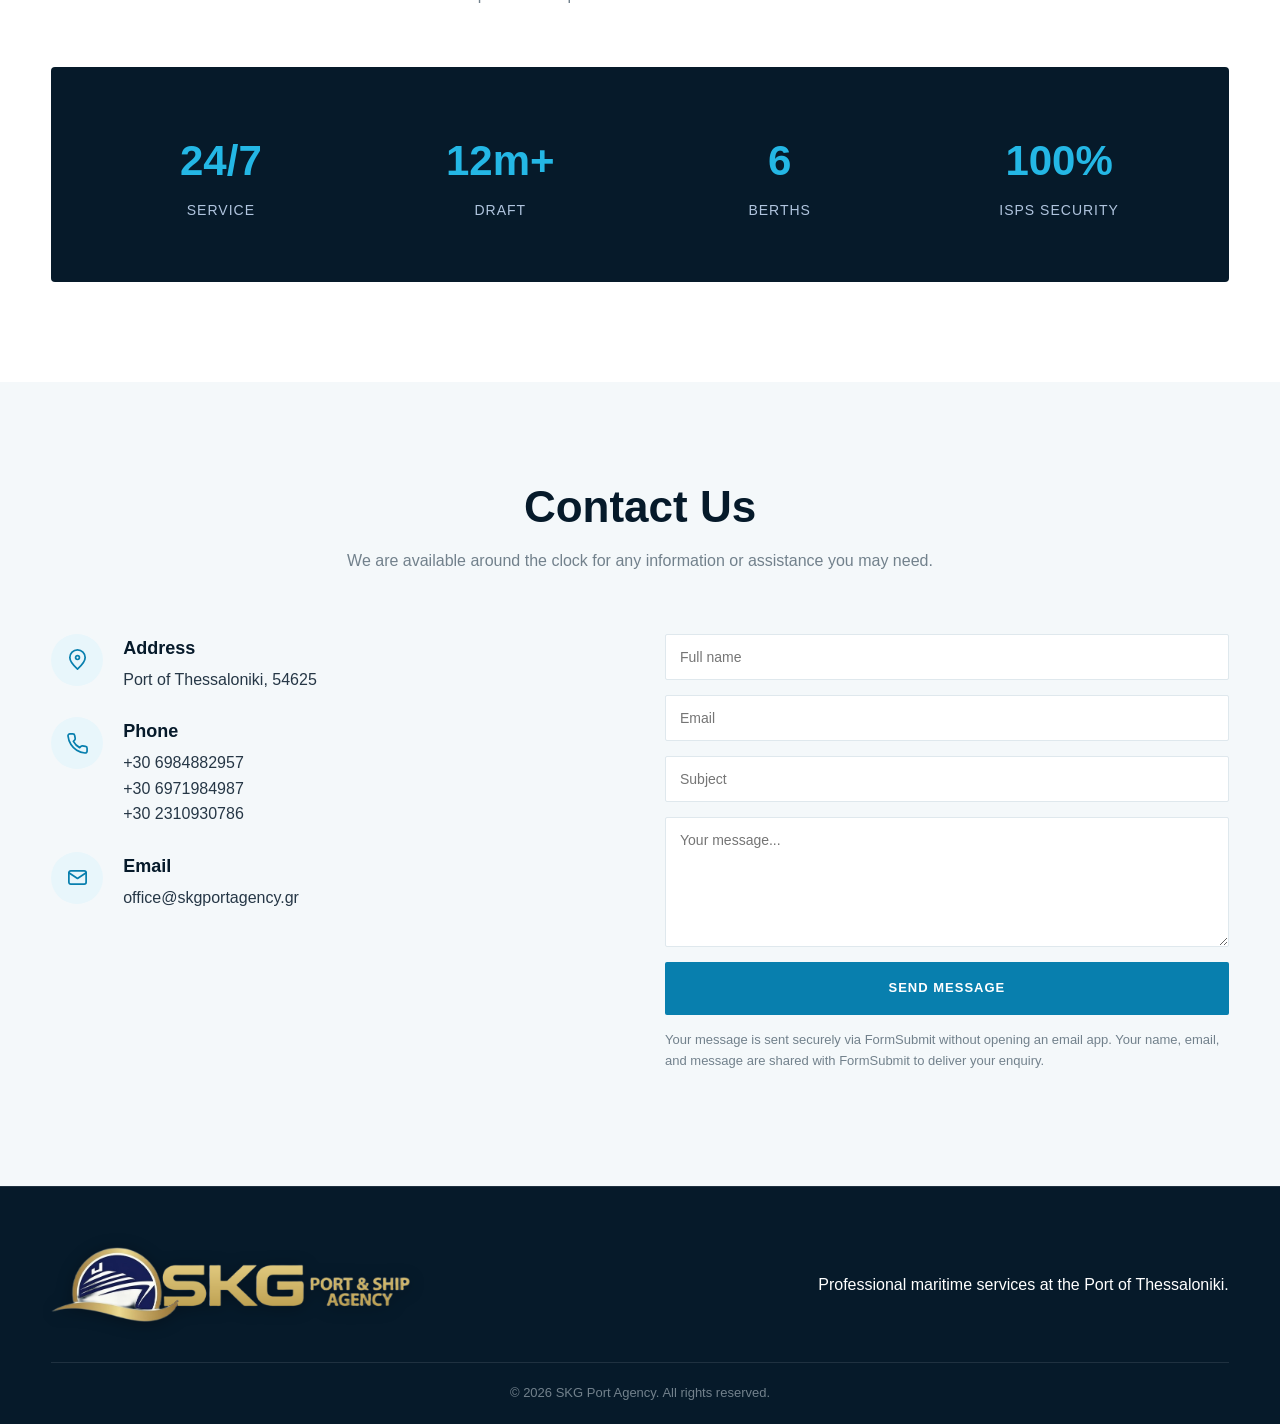
==== commit 2bd33b37: "Send contact enquiries in-page through FormSubmit with error handling" ====
--- a/index.html
+++ b/index.html
@@ -848,6 +848,7 @@
           </div>
 
           <form class="contact-form" id="contact-form">
+            <input type="text" name="_honey" tabindex="-1" autocomplete="off" aria-hidden="true" hidden />
             <input name="name" type="text" placeholder="Full name" aria-label="Full name" autocomplete="name"
               required />
             <input name="email" type="email" placeholder="Email" aria-label="Your email" autocomplete="email"
@@ -856,7 +857,7 @@
             <textarea name="message" placeholder="Your message..." aria-label="Your message" required></textarea>
             <button class="button" type="submit">Send Message</button>
             <p class="form-note">
-              Sending opens your email app with the message ready to send.
+              Your message is sent securely via FormSubmit without opening an email app. Your name, email, and message are shared with FormSubmit to deliver your enquiry.
             </p>
             <p class="form-status" id="form-status" role="status" aria-live="polite"></p>
           </form>
@@ -899,19 +900,63 @@
       });
     });
 
-    document.querySelector("#contact-form").addEventListener("submit", (event) => {
+    document.querySelector("#contact-form").addEventListener("submit", async (event) => {
       event.preventDefault();
       const form = event.currentTarget;
+      if (form.dataset.sending === "true" || !form.reportValidity()) return;
       const details = new FormData(form);
-      const subject = encodeURIComponent(
-        details.get("subject") || "Website enquiry — SKG Port Agency",
-      );
-      const body = encodeURIComponent(
-        `Name: ${details.get("name")}\nReply email: ${details.get("email")}\n\n${details.get("message")}`,
-      );
-      document.querySelector("#form-status").textContent =
-        "Your email app should open with your message ready to send.";
-      window.location.href = `mailto:office@skgportagency.gr?subject=${subject}&body=${body}`;
+      const status = document.querySelector("#form-status");
+      const button = form.querySelector('button[type="submit"]');
+      if (String(details.get("_honey") || "").trim()) return;
+      const name = String(details.get("name") || "").trim();
+      const email = String(details.get("email") || "").trim();
+      const message = String(details.get("message") || "").trim();
+      if (!name || !email || !message) {
+        status.textContent = "Please enter your name, email address, and message.";
+        return;
+      }
+      form.dataset.sending = "true";
+      form.setAttribute("aria-busy", "true");
+      button.disabled = true;
+      button.textContent = "Sending…";
+      status.textContent = "Sending your message…";
+      const controller = new AbortController();
+      const timeout = setTimeout(() => controller.abort(), 25000);
+      try {
+        const response = await fetch("https://formsubmit.co/ajax/office@skgportagency.gr", {
+          method: "POST",
+          headers: { "Content-Type": "application/json", "Accept": "application/json" },
+          signal: controller.signal,
+          body: JSON.stringify({
+            name,
+            email,
+            message,
+            subject: String(details.get("subject") || "").trim() || "Website enquiry — SKG Port Agency",
+            _subject: String(details.get("subject") || "").trim() || "Website enquiry — SKG Port Agency",
+            _replyto: email,
+            _template: "table",
+            _captcha: "false",
+            _honey: "",
+            _url: "https://skgportagency.gr/"
+          })
+        });
+        const result = await response.json();
+        if (!response.ok || !(result.success === true || result.success === "true")) {
+          throw new Error("Message not accepted");
+        }
+        status.textContent = "Thank you! Your message has been submitted successfully. We will get back to you soon.";
+        form.reset();
+      } catch (error) {
+        status.textContent = error.name === "AbortError"
+          ? "We could not confirm whether your message was sent. Your details are still here. Please contact us directly if you need urgent assistance."
+          : "Your message could not be sent. Your details are still here. Please try again later or contact us directly by phone or email.";
+      } finally {
+        clearTimeout(timeout);
+        delete form.dataset.sending;
+        form.removeAttribute("aria-busy");
+        button.disabled = false;
+        button.textContent = "Send Message";
+      }
     });
   </script>
 </body>
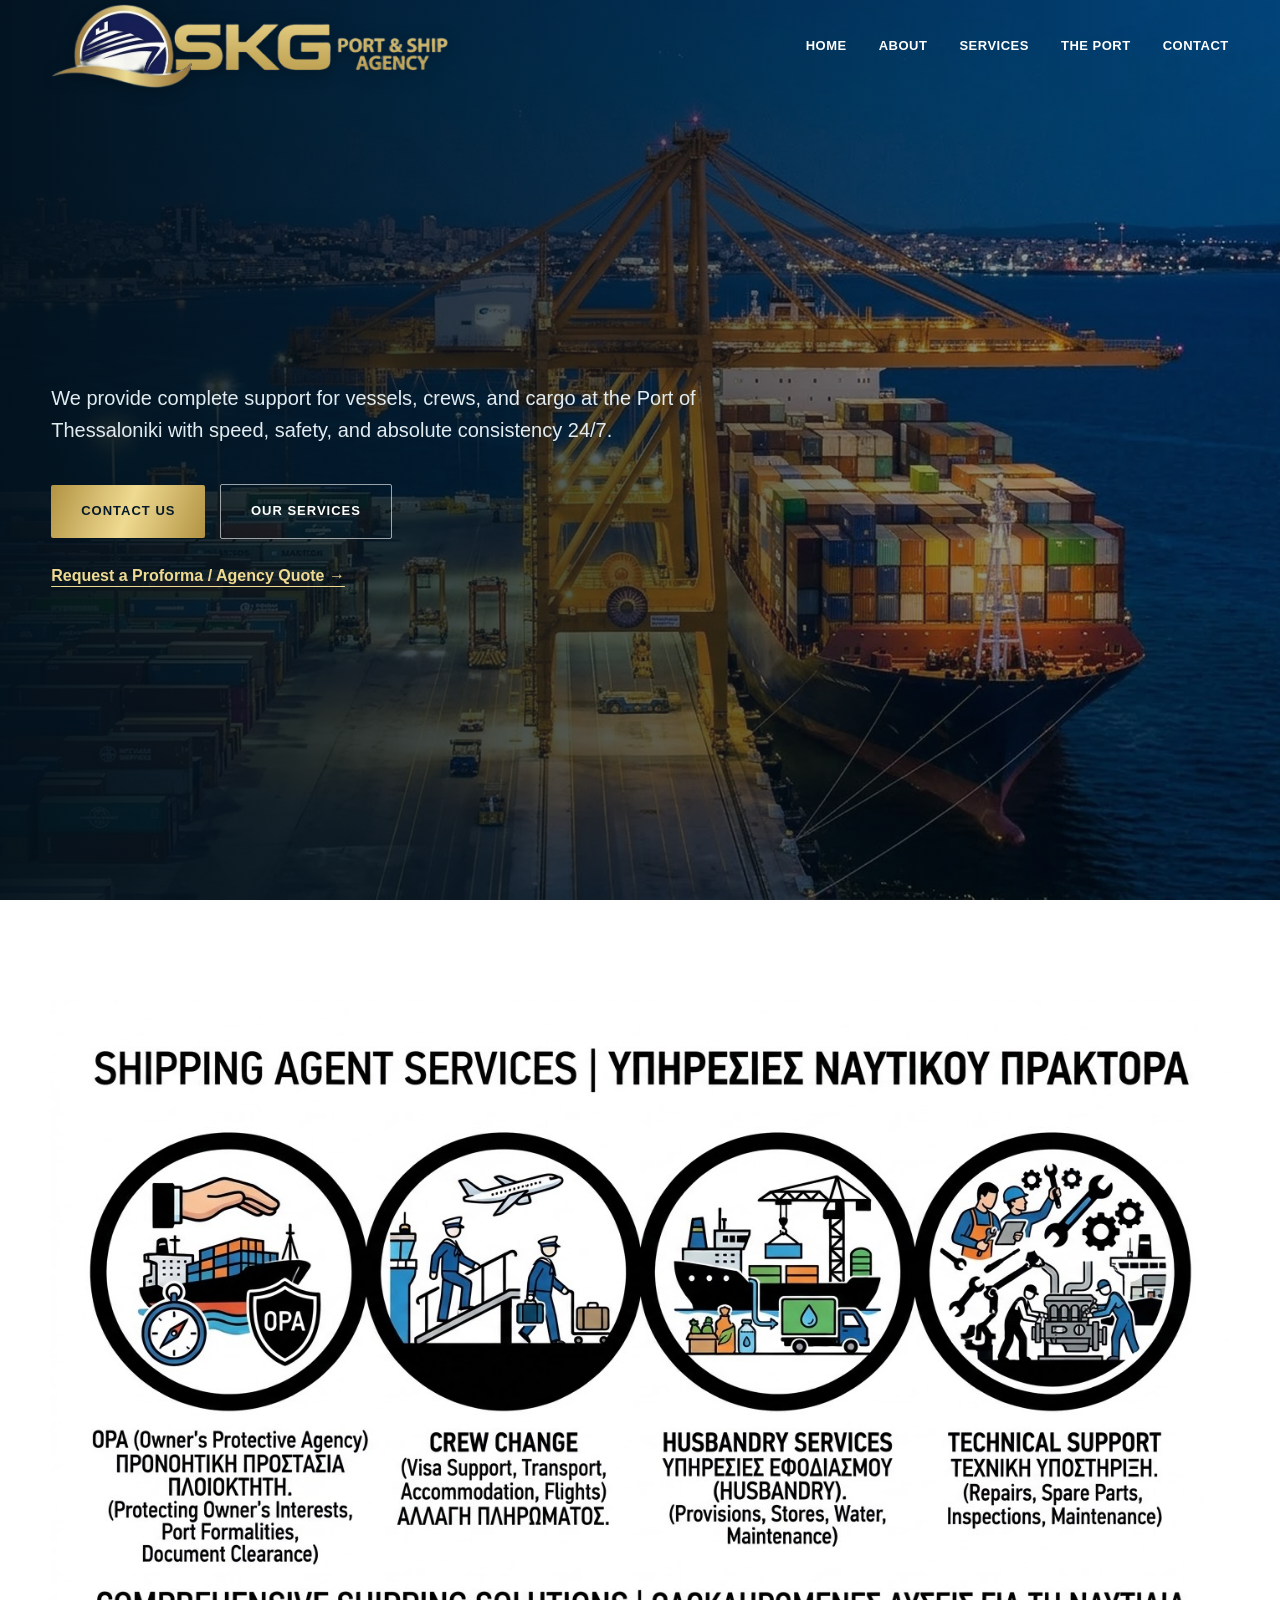
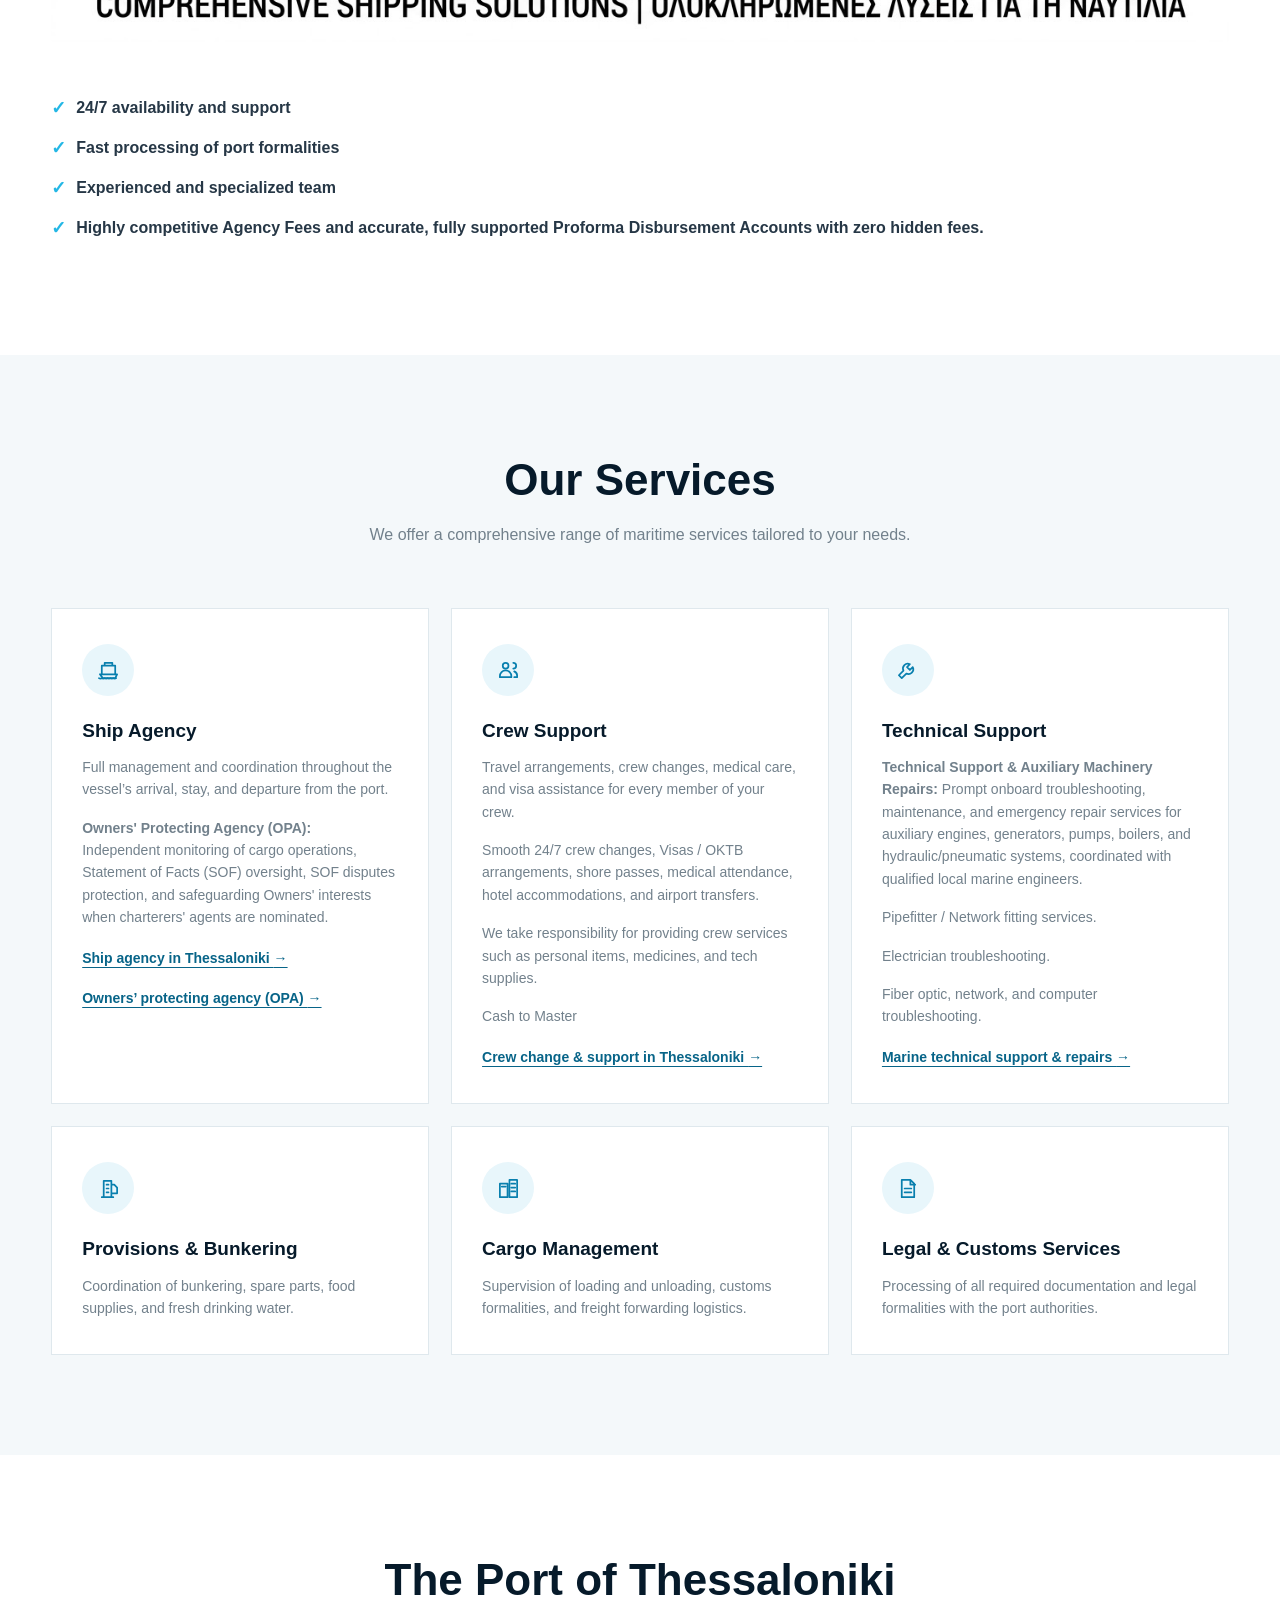
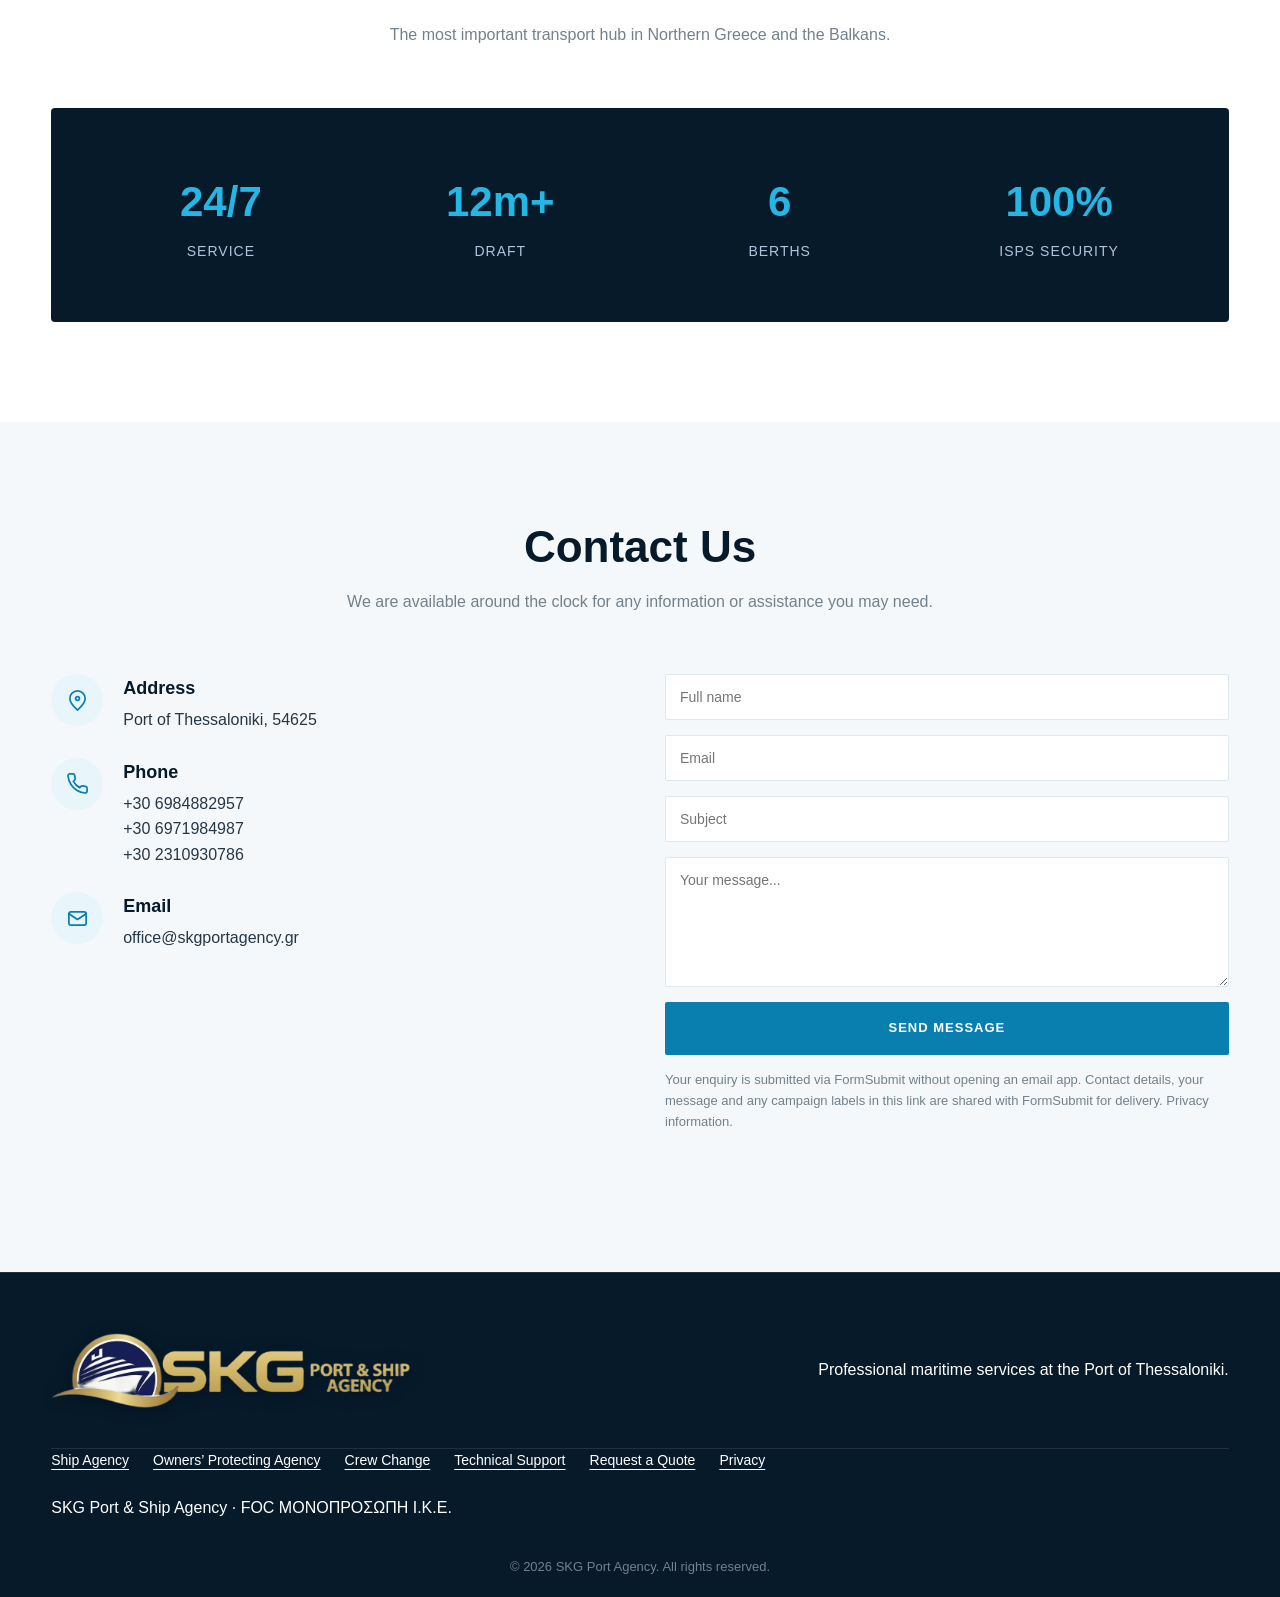
==== commit 9f043510: "Add international service pages, quote enquiry flow and search metadata" ====
--- a/index.html
+++ b/index.html
@@ -610,6 +610,23 @@
         animation-iteration-count: 1 !important;
       }
     }
+
+    .service-detail-link {
+      display: block; margin-top: 18px; color: #076488;
+      text-decoration: underline; text-underline-offset: 4px;
+      font-size: 14px; font-weight: 700; line-height: 1.6;
+    }
+    .service-detail-link:hover { color: var(--navy); }
+    .hero-quote-link {
+      display: block; width: fit-content; margin-top: 24px; color: #efda91;
+      font-weight: 700; text-decoration: underline; text-underline-offset: 5px;
+    }
+    .footer-service-links { display: flex; flex-wrap: wrap; gap: 12px 24px; margin-bottom: 24px; }
+    .footer-service-links a { text-decoration: underline; text-underline-offset: 4px; font-size: 14px; }
+    .footer-service-links a:hover { color: #efda91; }
+    .contact-form :disabled { opacity: 0.7; cursor: wait; }
+    .form-status { min-height: 24px; overflow-wrap: anywhere; }
+    .form-status[data-state="error"] { color: #a52b2b; }
   </style>
 </head>
 
@@ -644,6 +661,7 @@
           </p>
           <a class="button button-gold" href="#contact">Contact Us</a>
           <a class="button button-outline" href="#services">Our Services</a>
+          <a class="hero-quote-link" href="/request-quote/">Request a Proforma / Agency Quote <span aria-hidden="true">→</span></a>
         </div>
       </div>
     </section>
@@ -687,6 +705,8 @@
               <strong>Owners' Protecting Agency (OPA):</strong><br />
               Independent monitoring of cargo operations, Statement of Facts (SOF) oversight, SOF disputes protection, and safeguarding Owners' interests when charterers' agents are nominated.
             </p>
+            <a class="service-detail-link" href="/ship-agency-thessaloniki/">Ship agency in Thessaloniki <span aria-hidden="true">→</span></a>
+            <a class="service-detail-link" href="/owners-protecting-agency-thessaloniki/">Owners’ protecting agency (OPA) <span aria-hidden="true">→</span></a>
           </article>
           <article class="service-card">
             <div class="service-icon" aria-hidden="true">
@@ -707,6 +727,7 @@
               We take responsibility for providing crew services such as personal items, medicines, and tech supplies.
             </p>
             <p style="margin-top: 16px;">Cash to Master</p>
+            <a class="service-detail-link" href="/crew-change-thessaloniki/">Crew change & support in Thessaloniki <span aria-hidden="true">→</span></a>
           </article>
           <article class="service-card">
             <div class="service-icon" aria-hidden="true">
@@ -721,6 +742,7 @@
             <p style="margin-top: 16px;">Pipefitter / Network fitting services.</p>
             <p style="margin-top: 16px;">Electrician troubleshooting.</p>
             <p style="margin-top: 16px;">Fiber optic, network, and computer troubleshooting.</p>
+            <a class="service-detail-link" href="/marine-technical-support-thessaloniki/">Marine technical support & repairs <span aria-hidden="true">→</span></a>
           </article>
           <article class="service-card">
             <div class="service-icon" aria-hidden="true">
@@ -857,7 +879,7 @@
             <textarea name="message" placeholder="Your message..." aria-label="Your message" required></textarea>
             <button class="button" type="submit">Send Message</button>
             <p class="form-note">
-              Your message is sent securely via FormSubmit without opening an email app. Your name, email, and message are shared with FormSubmit to deliver your enquiry.
+              Your enquiry is submitted via FormSubmit without opening an email app. Contact details, your message and any campaign labels in this link are shared with FormSubmit for delivery. <a href="/privacy/">Privacy information</a>.
             </p>
             <p class="form-status" id="form-status" role="status" aria-live="polite"></p>
           </form>
@@ -874,91 +896,23 @@
         </a>
         <p>Professional maritime services at the Port of Thessaloniki.</p>
       </div>
+
+      <nav class="footer-service-links" aria-label="Service information">
+        <a href="/ship-agency-thessaloniki/">Ship Agency</a>
+        <a href="/owners-protecting-agency-thessaloniki/">Owners’ Protecting Agency</a>
+        <a href="/crew-change-thessaloniki/">Crew Change</a>
+        <a href="/marine-technical-support-thessaloniki/">Technical Support</a>
+        <a href="/request-quote/">Request a Quote</a>
+        <a href="/privacy/">Privacy</a>
+      </nav>
+      <p>SKG Port &amp; Ship Agency · FOC ΜΟΝΟΠΡΟΣΩΠΗ Ι.Κ.Ε.</p>
       <div class="footer-bottom">
         <p>© 2026 SKG Port Agency. All rights reserved.</p>
       </div>
     </div>
   </footer>
 
-  <script>
-    const menuToggle = document.querySelector(".menu-toggle");
-    const navigation = document.querySelector(".nav");
-
-    menuToggle.addEventListener("click", () => {
-      const isOpen = navigation.classList.toggle("open");
-      menuToggle.setAttribute("aria-expanded", String(isOpen));
-      menuToggle.setAttribute("aria-label", isOpen ? "Close menu" : "Open menu");
-      menuToggle.querySelector("span").textContent = isOpen ? "×" : "☰";
-    });
-
-    navigation.querySelectorAll("a").forEach((link) => {
-      link.addEventListener("click", () => {
-        navigation.classList.remove("open");
-        menuToggle.setAttribute("aria-expanded", "false");
-        menuToggle.setAttribute("aria-label", "Open menu");
-        menuToggle.querySelector("span").textContent = "☰";
-      });
-    });
-
-    document.querySelector("#contact-form").addEventListener("submit", async (event) => {
-      event.preventDefault();
-      const form = event.currentTarget;
-      if (form.dataset.sending === "true" || !form.reportValidity()) return;
-      const details = new FormData(form);
-      const status = document.querySelector("#form-status");
-      const button = form.querySelector('button[type="submit"]');
-      if (String(details.get("_honey") || "").trim()) return;
-      const name = String(details.get("name") || "").trim();
-      const email = String(details.get("email") || "").trim();
-      const message = String(details.get("message") || "").trim();
-      if (!name || !email || !message) {
-        status.textContent = "Please enter your name, email address, and message.";
-        return;
-      }
-      form.dataset.sending = "true";
-      form.setAttribute("aria-busy", "true");
-      button.disabled = true;
-      button.textContent = "Sending…";
-      status.textContent = "Sending your message…";
-      const controller = new AbortController();
-      const timeout = setTimeout(() => controller.abort(), 25000);
-      try {
-        const response = await fetch("https://formsubmit.co/ajax/office@skgportagency.gr", {
-          method: "POST",
-          headers: { "Content-Type": "application/json", "Accept": "application/json" },
-          signal: controller.signal,
-          body: JSON.stringify({
-            name,
-            email,
-            message,
-            subject: String(details.get("subject") || "").trim() || "Website enquiry — SKG Port Agency",
-            _subject: String(details.get("subject") || "").trim() || "Website enquiry — SKG Port Agency",
-            _replyto: email,
-            _template: "table",
-            _captcha: "false",
-            _honey: "",
-            _url: "https://skgportagency.gr/"
-          })
-        });
-        const result = await response.json();
-        if (!response.ok || !(result.success === true || result.success === "true")) {
-          throw new Error("Message not accepted");
-        }
-        status.textContent = "Thank you! Your message has been submitted successfully. We will get back to you soon.";
-        form.reset();
-      } catch (error) {
-        status.textContent = error.name === "AbortError"
-          ? "We could not confirm whether your message was sent. Your details are still here. Please contact us directly if you need urgent assistance."
-          : "Your message could not be sent. Your details are still here. Please try again later or contact us directly by phone or email.";
-      } finally {
-        clearTimeout(timeout);
-        delete form.dataset.sending;
-        form.removeAttribute("aria-busy");
-        button.disabled = false;
-        button.textContent = "Send Message";
-      }
-    });
-  </script>
+  <script src="/assets/site.js" defer></script>
 </body>
 
 </html>
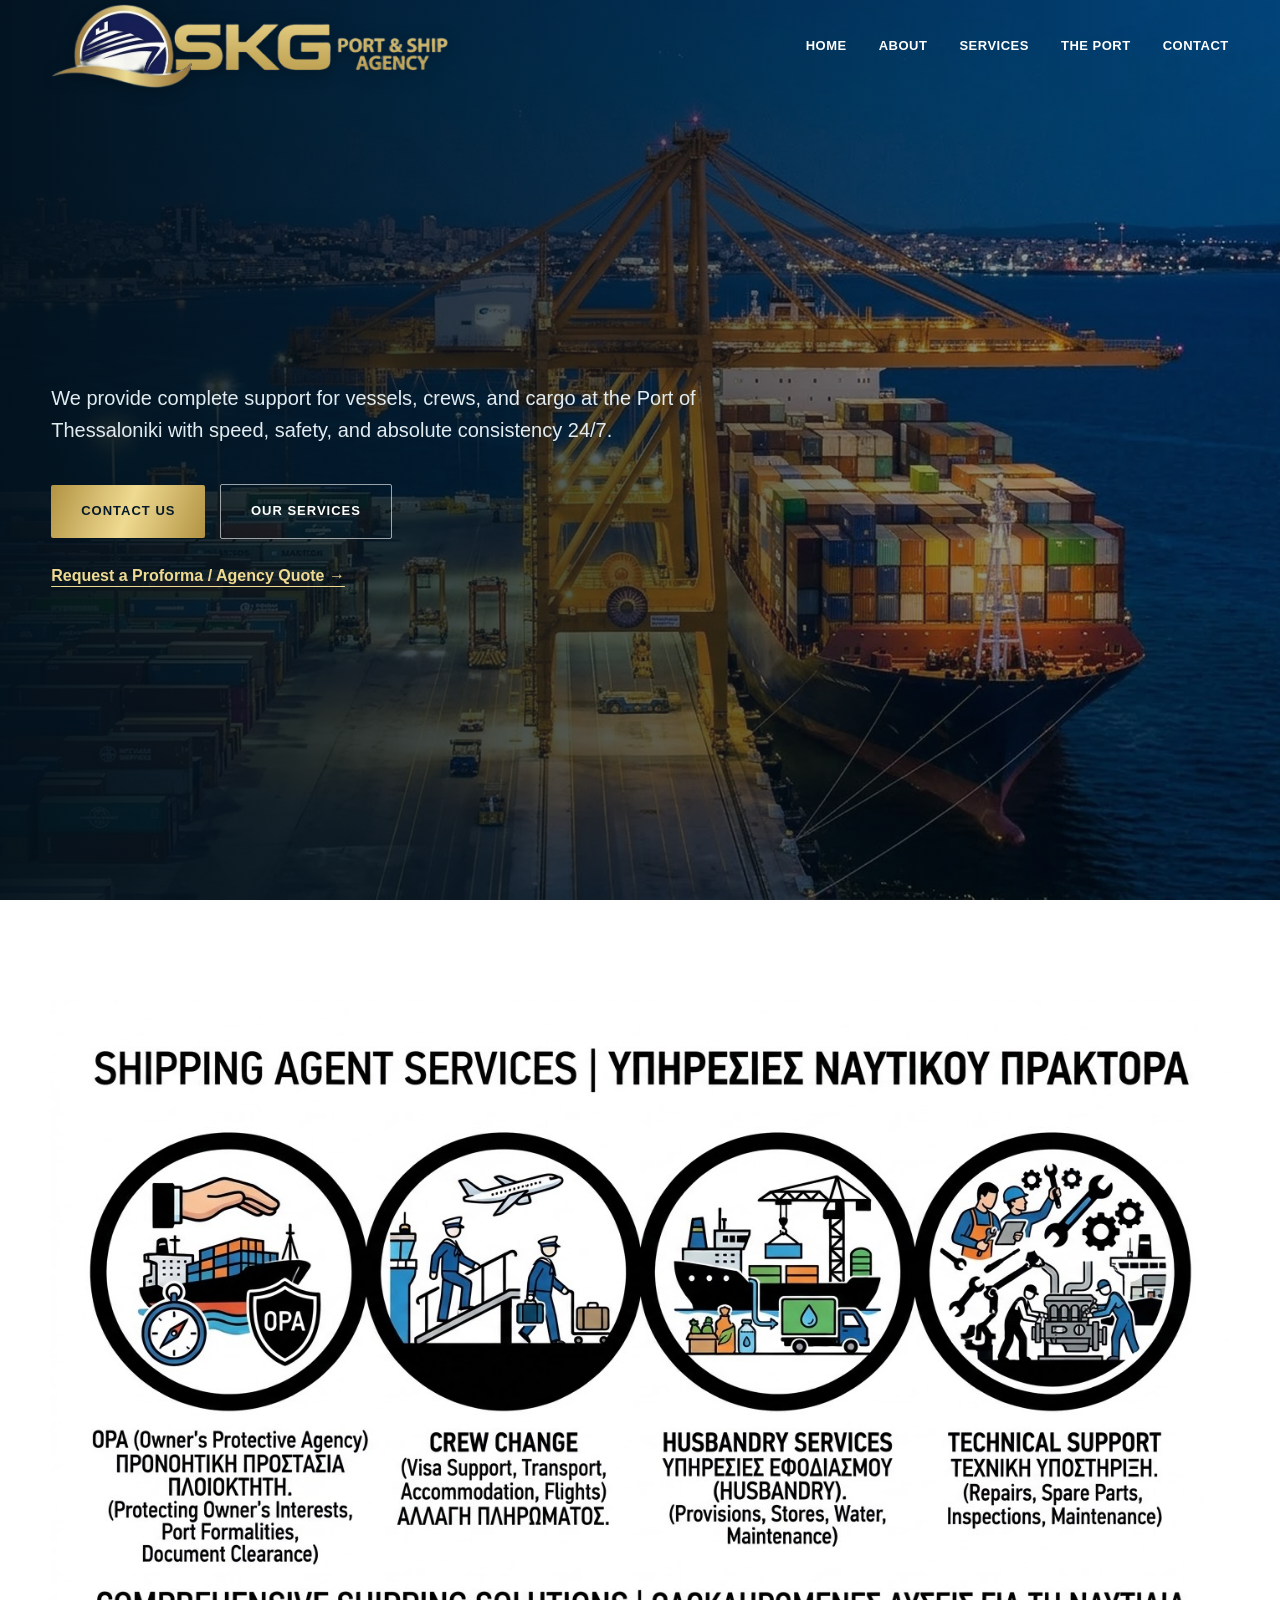
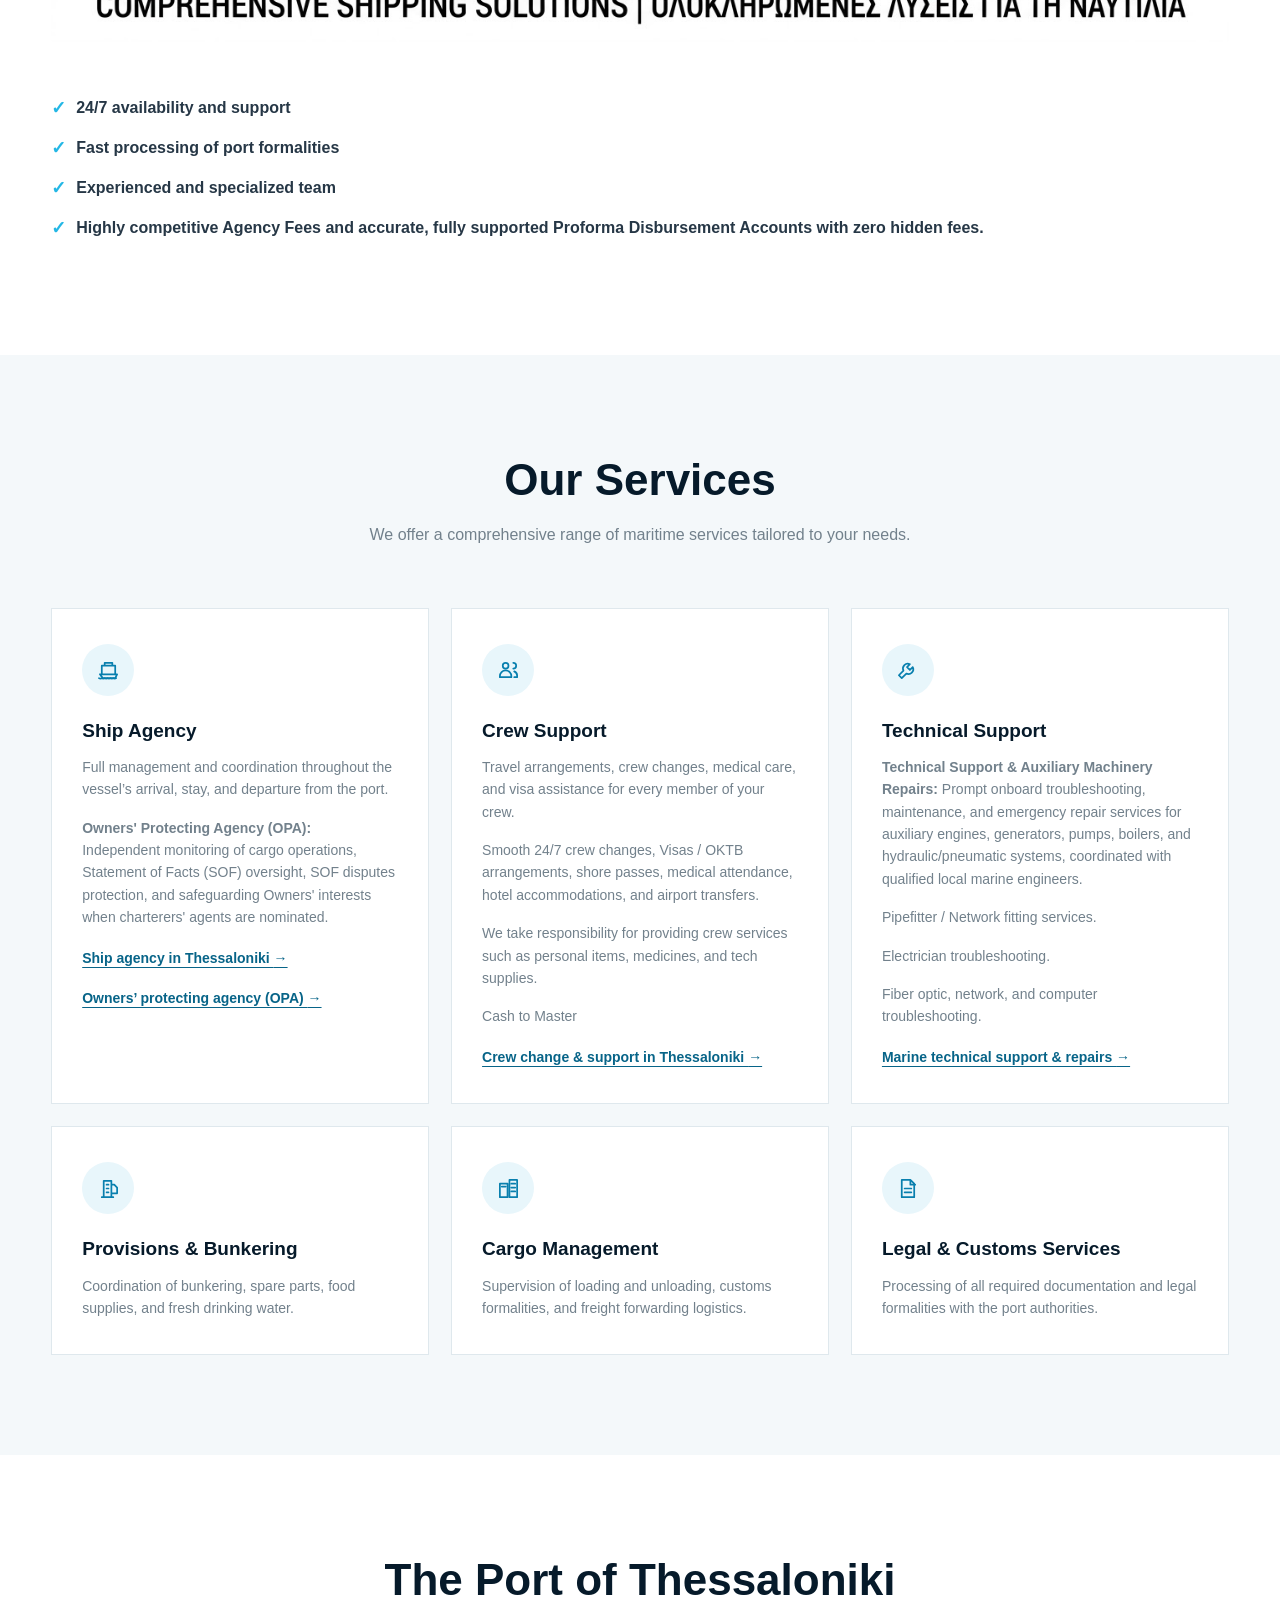
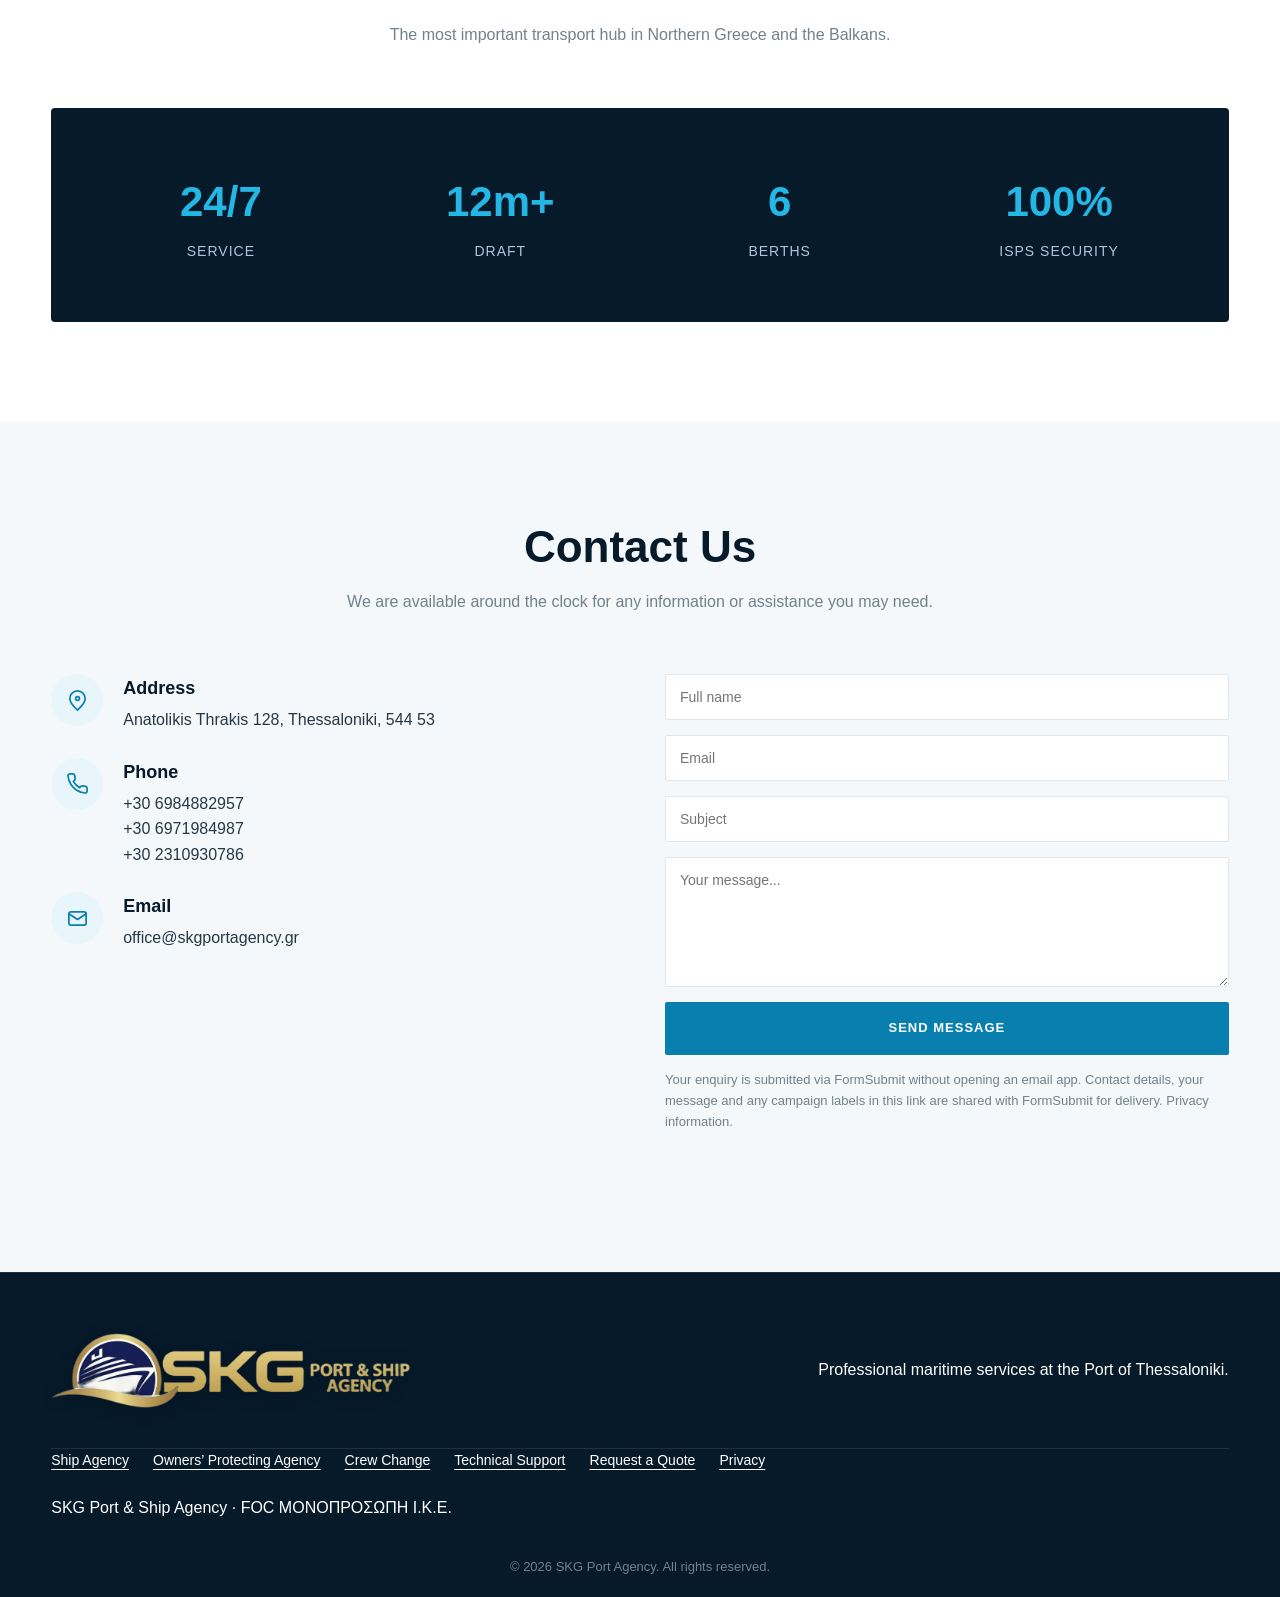
==== commit 419cb6ae: "Use owner-confirmed office address in contact and organization metadata" ====
--- a/index.html
+++ b/index.html
@@ -18,60 +18,67 @@
   <meta property="og:image:alt" content="SKG Port &amp; Ship Agency logo" />
   <meta name="twitter:card" content="summary" />
   <script type="application/ld+json">
-  {
-    "@context": "https://schema.org",
-    "@graph": [
-      {
-        "@type": "Organization",
-        "@id": "https://skgportagency.gr/#organization",
-        "name": "SKG Port & Ship Agency",
-        "alternateName": "SKG Port Agency",
-        "legalName": "FOC ΜΟΝΟΠΡΟΣΩΠΗ Ι.Κ.Ε.",
-        "url": "https://skgportagency.gr/",
-        "description": "SKG Port & Ship Agency provides ship agency, crew support and maritime services at the Port of Thessaloniki, Greece. Contact our team for 24/7 assistance.",
-        "logo": {
-          "@type": "ImageObject",
-          "url": "https://skgportagency.gr/images/skg-port-ship-agency-logo-gold.png",
-          "width": 935,
-          "height": 196
+{
+  "@context": "https://schema.org",
+  "@graph": [
+    {
+      "@type": "Organization",
+      "@id": "https://skgportagency.gr/#organization",
+      "name": "SKG Port & Ship Agency",
+      "alternateName": "SKG Port Agency",
+      "legalName": "FOC ΜΟΝΟΠΡΟΣΩΠΗ Ι.Κ.Ε.",
+      "url": "https://skgportagency.gr/",
+      "description": "SKG Port & Ship Agency provides ship agency, crew support and maritime services at the Port of Thessaloniki, Greece. Contact our team for 24/7 assistance.",
+      "logo": {
+        "@type": "ImageObject",
+        "url": "https://skgportagency.gr/images/skg-port-ship-agency-logo-gold.png",
+        "width": 935,
+        "height": 196
+      },
+      "sameAs": [
+        "https://maps.app.goo.gl/DtdvPC92rRykGh8X9"
+      ],
+      "areaServed": {
+        "@type": "City",
+        "name": "Thessaloniki"
+      },
+      "contactPoint": [
+        {
+          "@type": "ContactPoint",
+          "telephone": "+306984882957",
+          "contactType": "customer service"
         },
-        "sameAs": [
-          "https://maps.app.goo.gl/DtdvPC92rRykGh8X9"
-        ],
-        "areaServed": {
-          "@type": "City",
-          "name": "Thessaloniki"
+        {
+          "@type": "ContactPoint",
+          "telephone": "+306971984987",
+          "contactType": "customer service"
         },
-        "contactPoint": [
-          {
-            "@type": "ContactPoint",
-            "telephone": "+306984882957",
-            "contactType": "customer service"
-          },
-          {
-            "@type": "ContactPoint",
-            "telephone": "+306971984987",
-            "contactType": "customer service"
-          },
-          {
-            "@type": "ContactPoint",
-            "telephone": "+302310930786",
-            "contactType": "customer service"
-          }
-        ]
-      },
-      {
-        "@type": "WebSite",
-        "@id": "https://skgportagency.gr/#website",
-        "url": "https://skgportagency.gr/",
-        "name": "SKG Port & Ship Agency",
-        "inLanguage": "en",
-        "publisher": {
-          "@id": "https://skgportagency.gr/#organization"
+        {
+          "@type": "ContactPoint",
+          "telephone": "+302310930786",
+          "contactType": "customer service"
         }
-      }
-    ]
-  }
+      ],
+      "address": {
+        "@type": "PostalAddress",
+        "streetAddress": "Anatolikis Thrakis 128",
+        "addressLocality": "Thessaloniki",
+        "postalCode": "544 53",
+        "addressCountry": "GR"
+      }
+    },
+    {
+      "@type": "WebSite",
+      "@id": "https://skgportagency.gr/#website",
+      "url": "https://skgportagency.gr/",
+      "name": "SKG Port & Ship Agency",
+      "inLanguage": "en",
+      "publisher": {
+        "@id": "https://skgportagency.gr/#organization"
+      }
+    }
+  ]
+}
   </script>
   <style>
     :root {
@@ -834,7 +841,7 @@
               </div>
               <div>
                 <h3>Address</h3>
-                <p>Port of Thessaloniki, 54625</p>
+                <p>Anatolikis Thrakis 128, Thessaloniki, 544 53</p>
               </div>
             </div>
             <div class="contact-item">
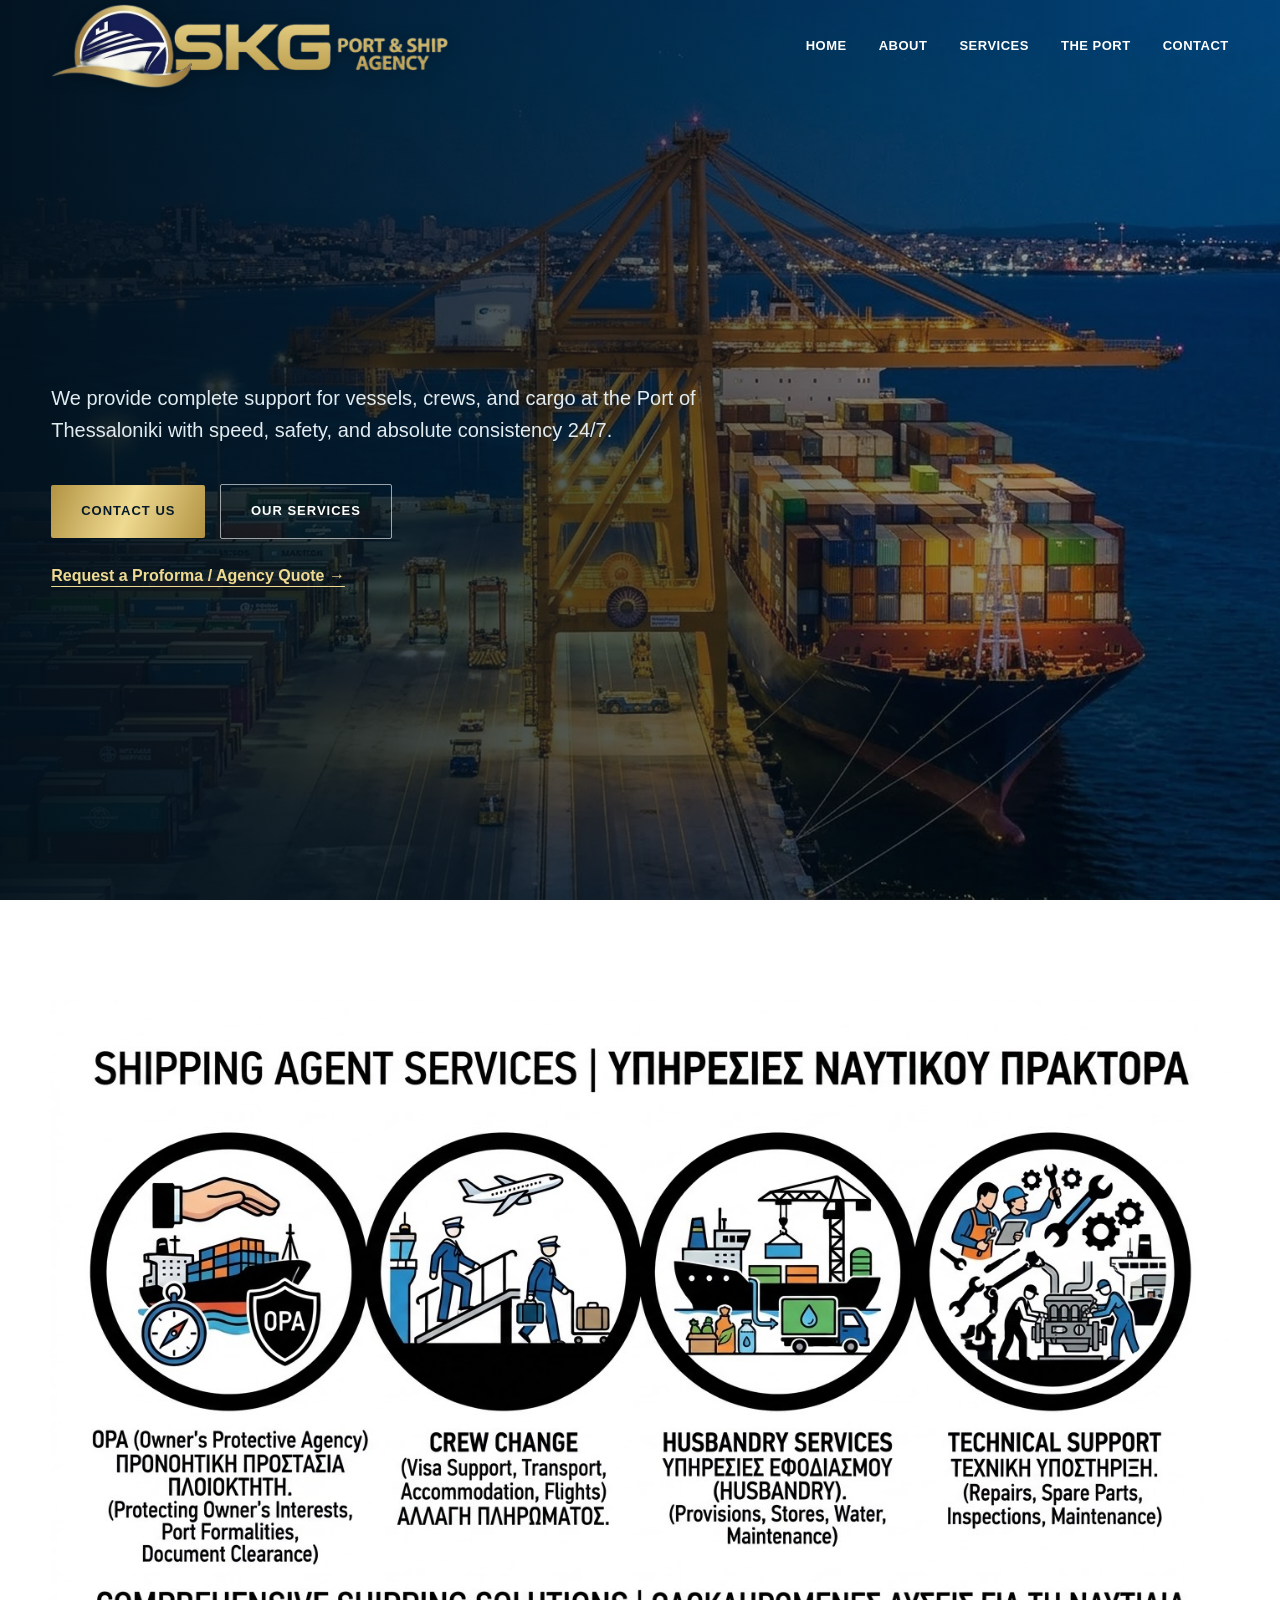
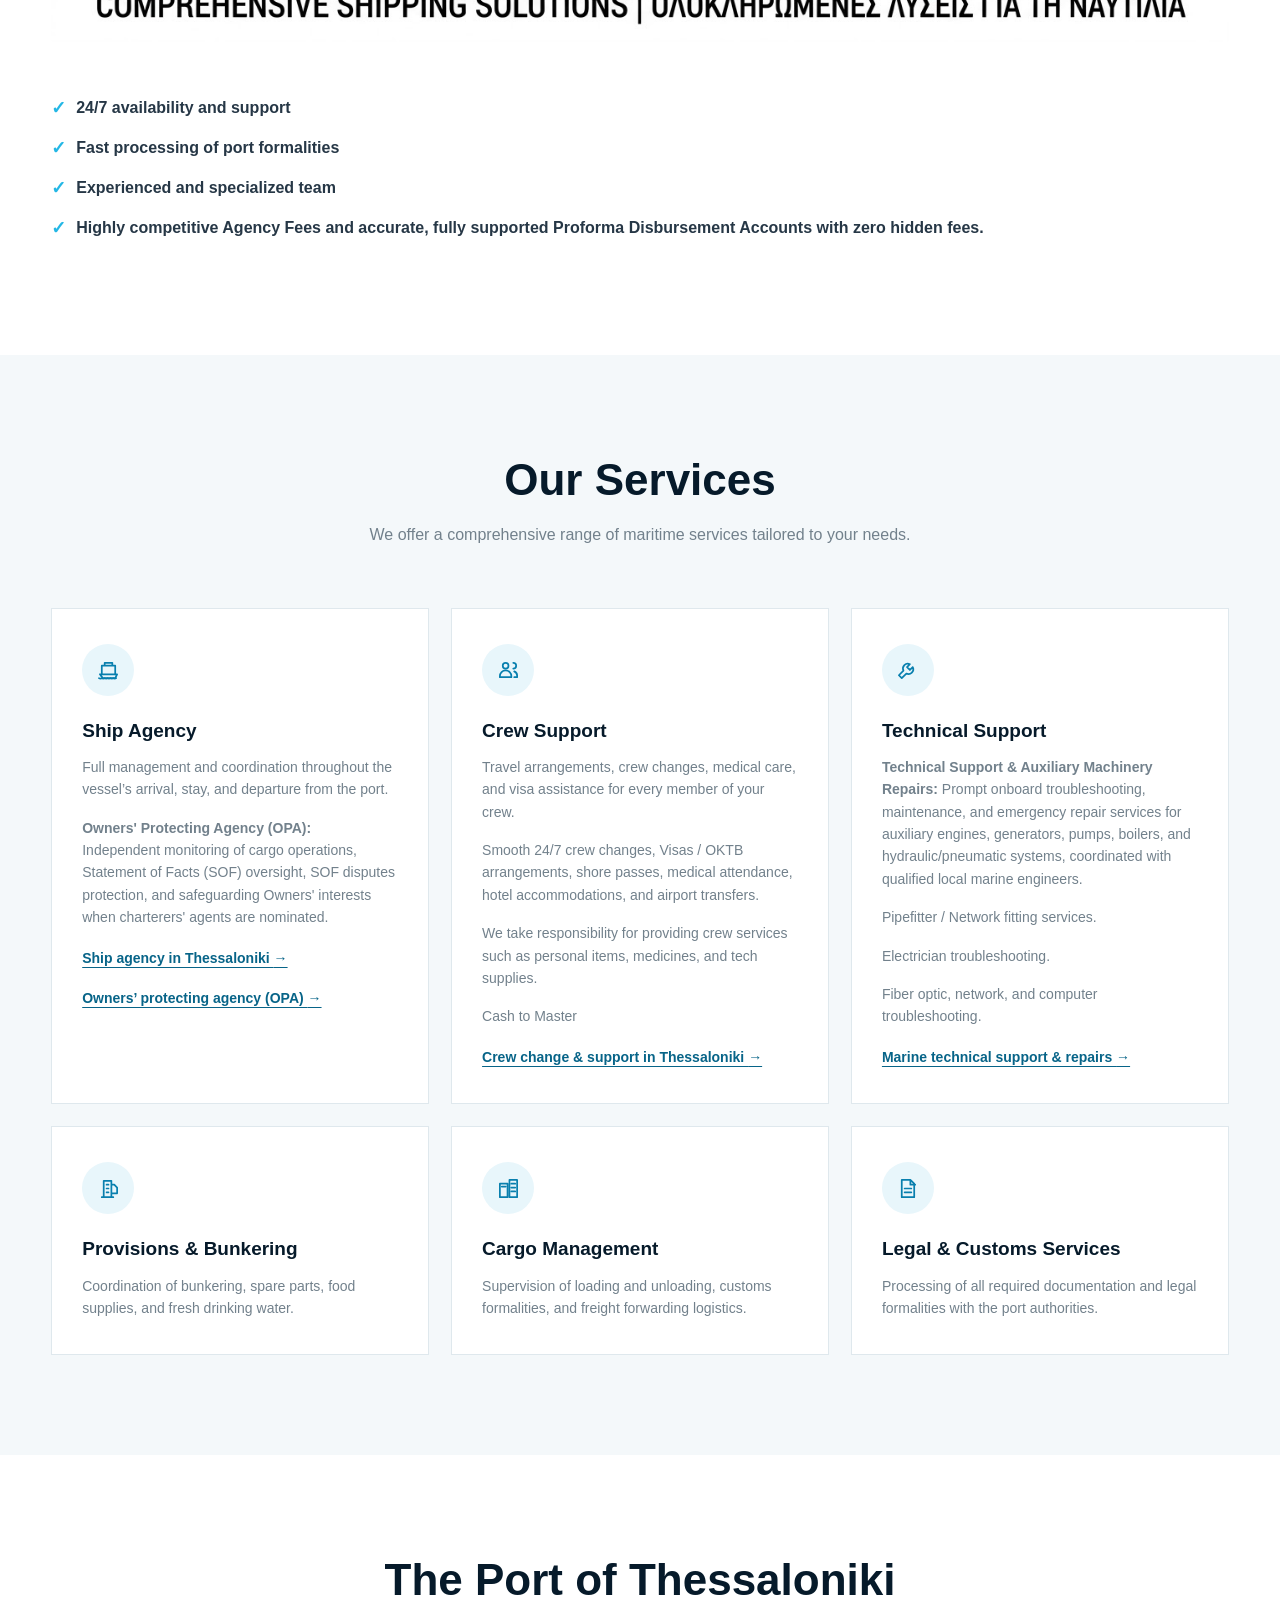
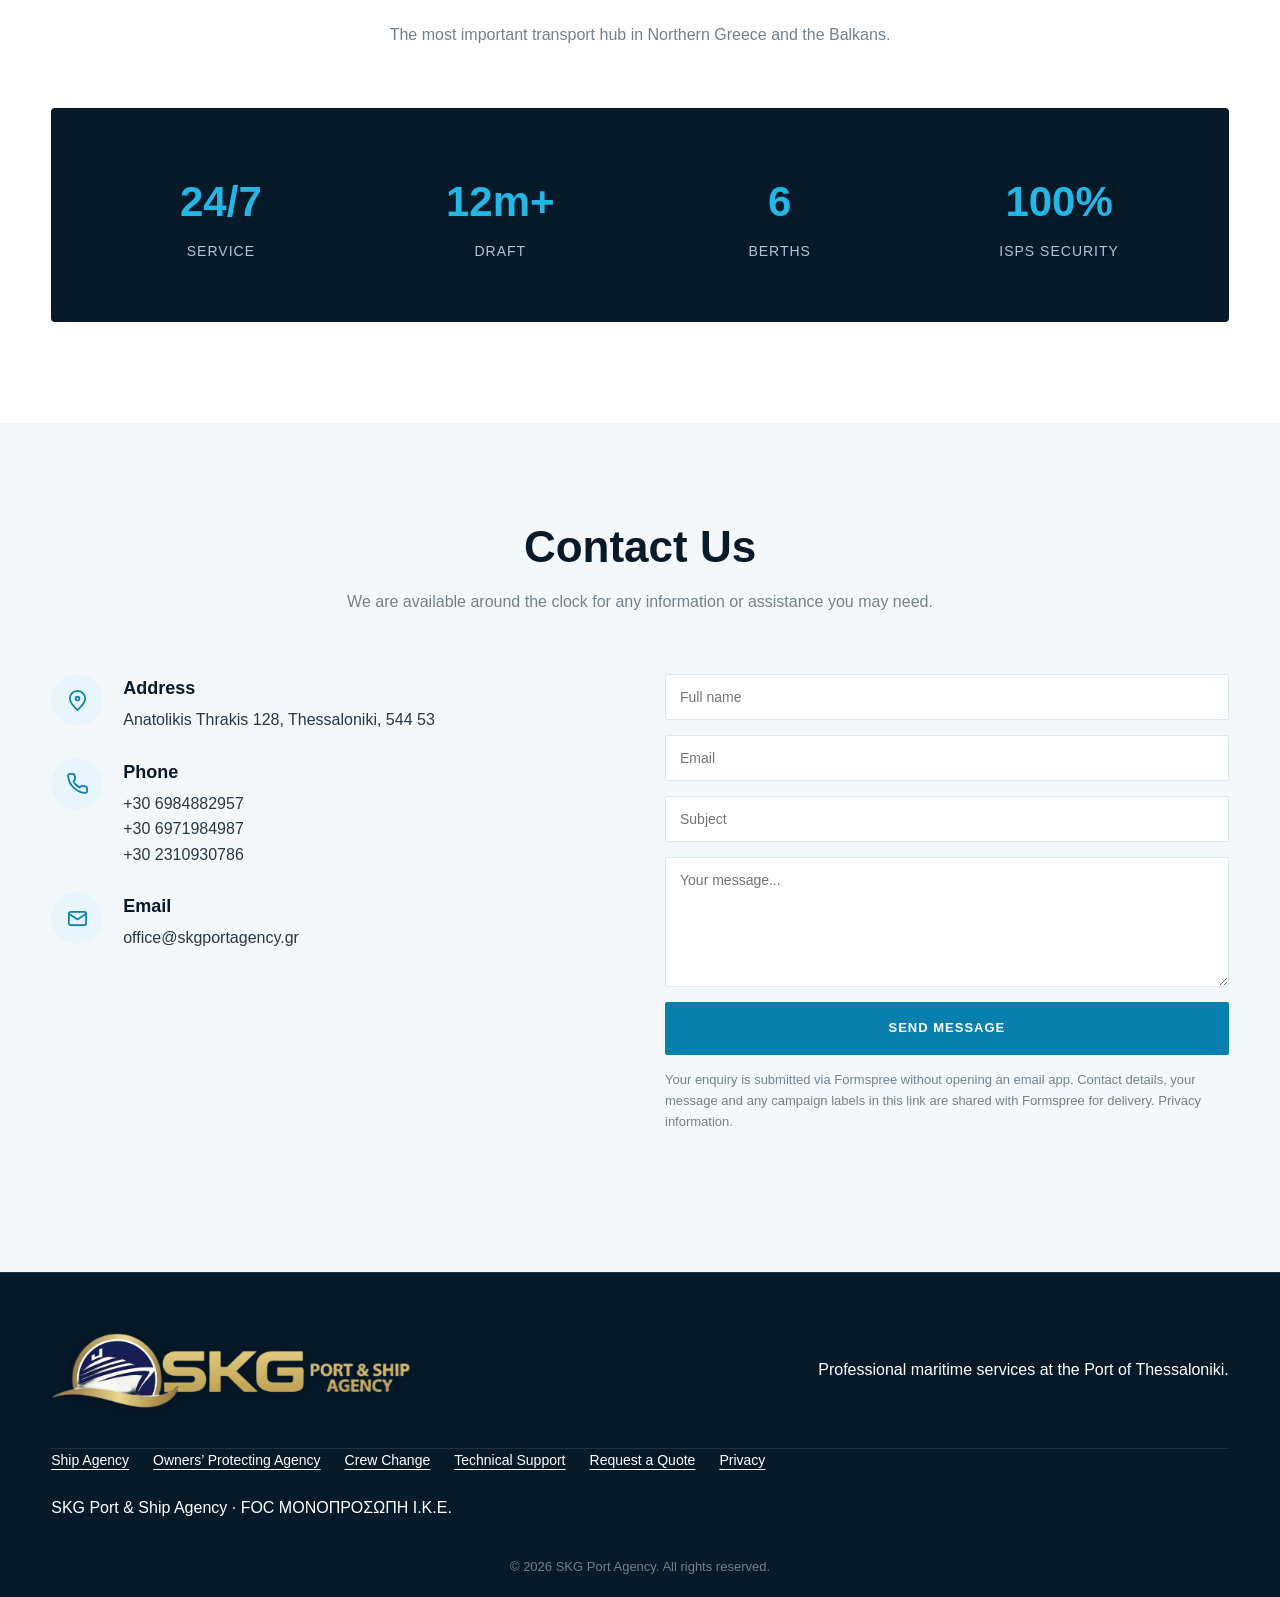
==== commit 323153a7: "Migrate contact and quotation forms to approved Formspree endpoint" ====
--- a/index.html
+++ b/index.html
@@ -886,7 +886,7 @@
             <textarea name="message" placeholder="Your message..." aria-label="Your message" required></textarea>
             <button class="button" type="submit">Send Message</button>
             <p class="form-note">
-              Your enquiry is submitted via FormSubmit without opening an email app. Contact details, your message and any campaign labels in this link are shared with FormSubmit for delivery. <a href="/privacy/">Privacy information</a>.
+              Your enquiry is submitted via Formspree without opening an email app. Contact details, your message and any campaign labels in this link are shared with Formspree for delivery. <a href="/privacy/">Privacy information</a>.
             </p>
             <p class="form-status" id="form-status" role="status" aria-live="polite"></p>
           </form>
@@ -919,7 +919,7 @@
     </div>
   </footer>
 
-  <script src="/assets/site.js" defer></script>
+  <script src="/assets/site.js?v=formspree-20261103" defer></script>
 </body>
 
 </html>
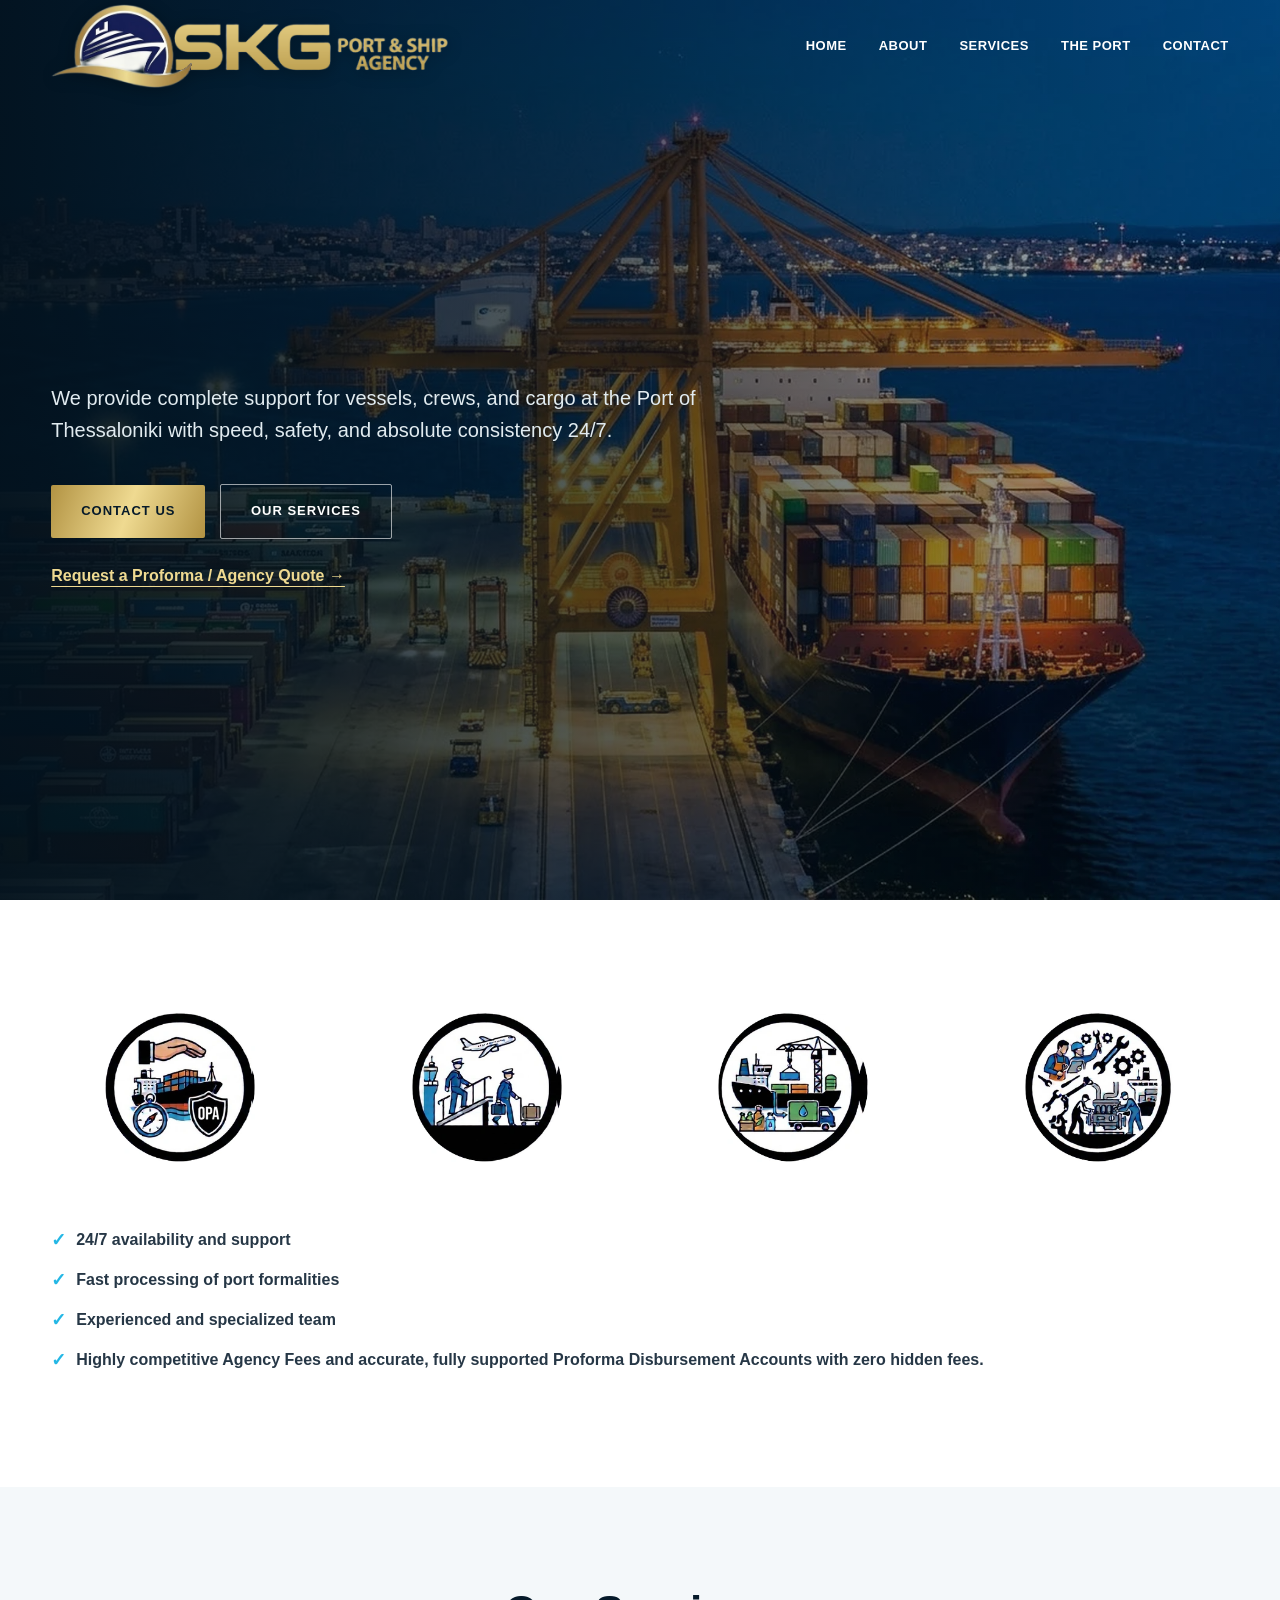
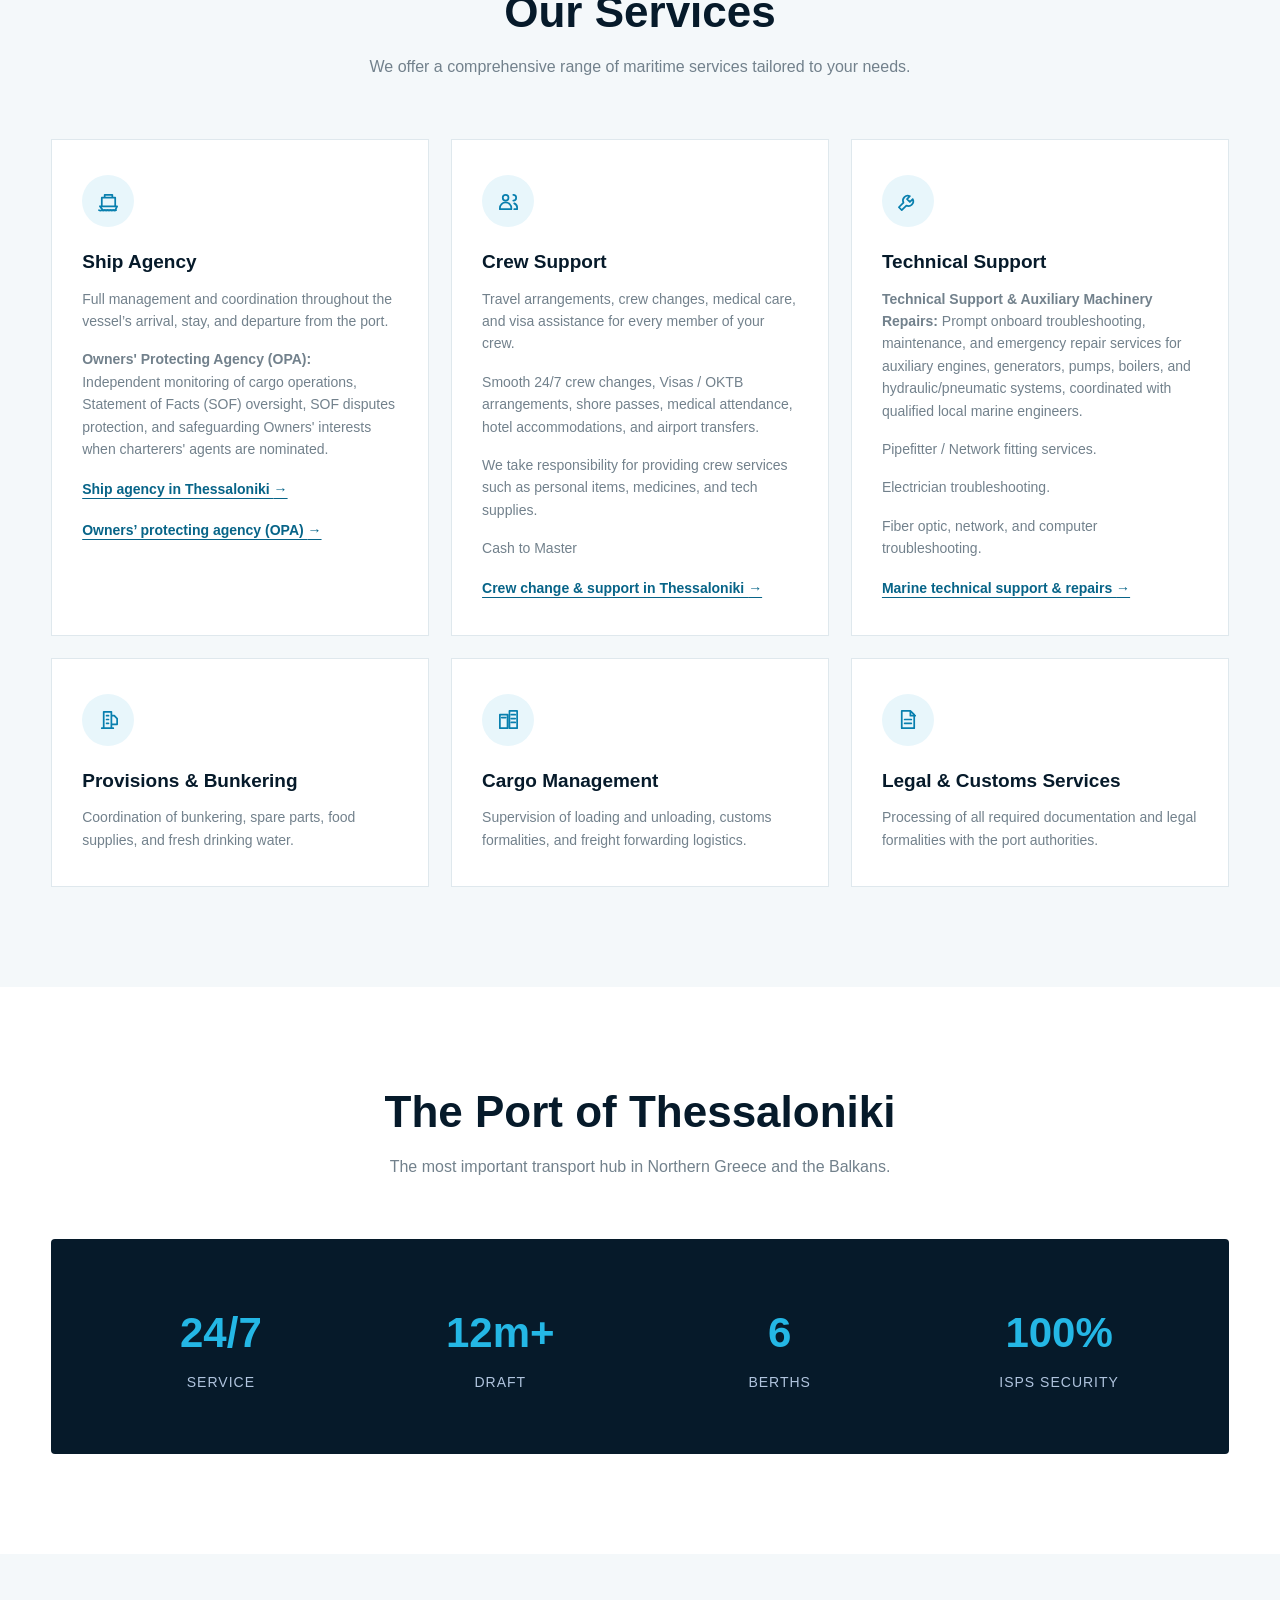
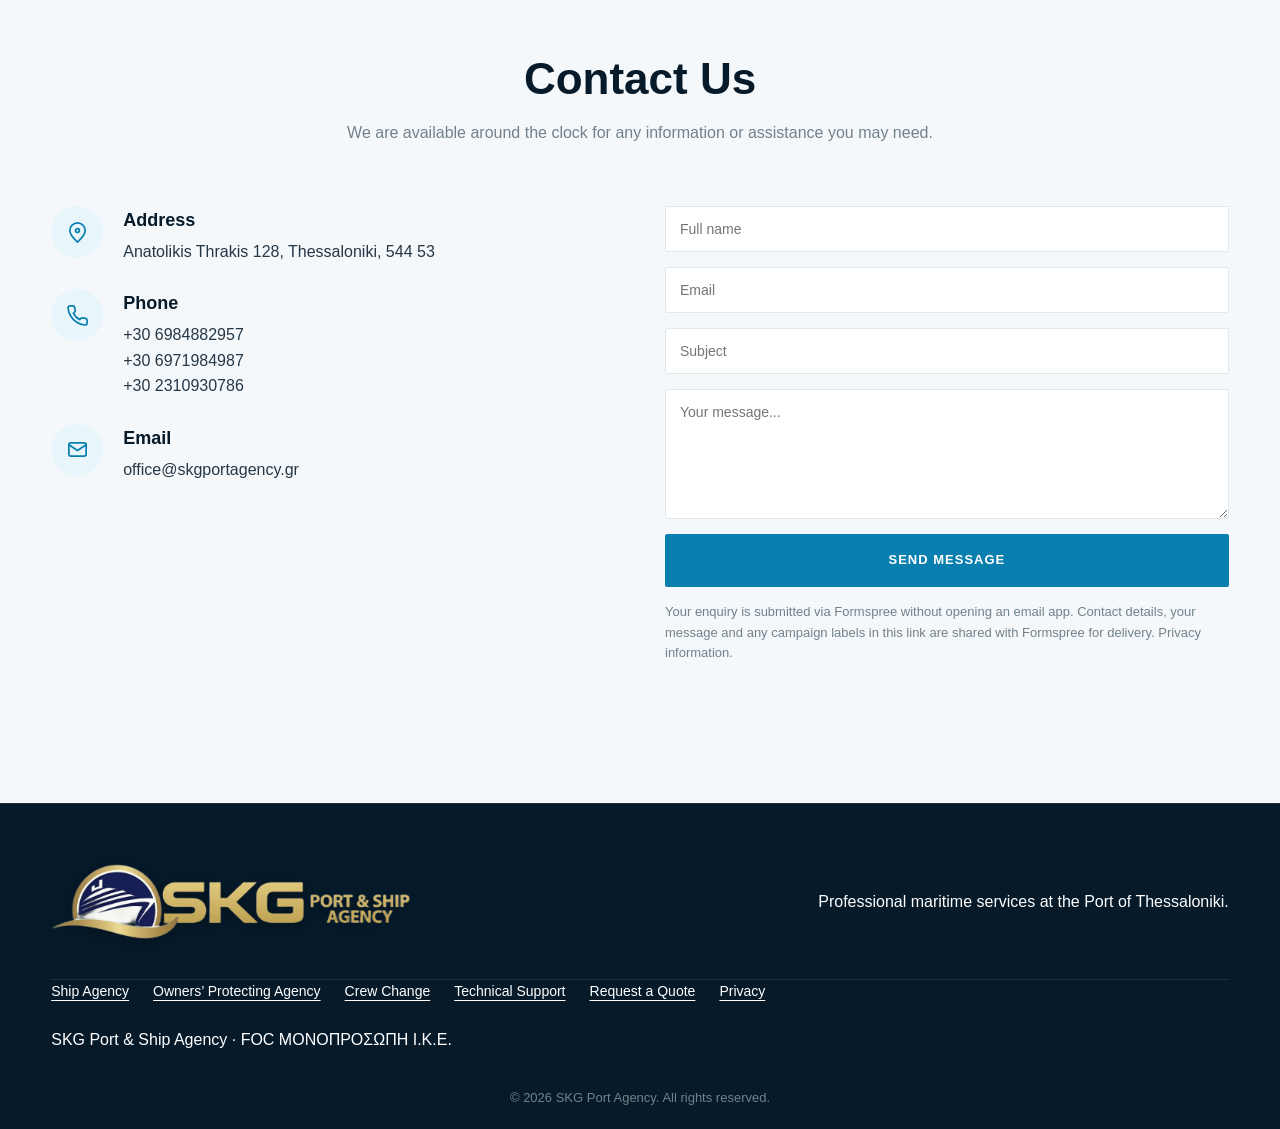
==== commit cd97d005: "Replace services illustration with smaller spaced responsive icons" ====
--- a/index.html
+++ b/index.html
@@ -301,11 +301,31 @@
       gap: 40px;
     }
 
-    .about-image {
+    .about-service-icons {
+      display: grid;
+      grid-template-columns: repeat(4, minmax(0, 1fr));
+      justify-items: center;
+      align-items: center;
+      column-gap: 48px;
+      row-gap: 36px;
+      padding: 12px 0;
+    }
+
+    .about-service-icons img {
       display: block;
-      width: 100%;
+      width: min(100%, 150px);
       height: auto;
-      border-radius: 4px;
+    }
+
+    @media (max-width: 600px) {
+      .about-service-icons {
+        grid-template-columns: repeat(2, minmax(0, 1fr));
+        gap: 36px 52px;
+      }
+
+      .about-service-icons img {
+        width: min(100%, 110px);
+      }
     }
 
     .about-content h2 {
@@ -675,7 +695,12 @@
 
     <section class="section" id="about">
       <div class="container about">
-        <img class="about-image" src="./images/skg-shipping-agent-services-2797962b7e.jpg" alt="Shipping agent services: owner's protective agency (OPA), crew change, husbandry services and technical support." width="1408" height="768" loading="lazy" decoding="async" />
+        <div class="about-service-icons" role="group" aria-label="Shipping agent services">
+          <img src="./images/skg-service-opa-spaced.webp" alt="Owners' Protecting Agency (OPA)" width="246" height="246" loading="lazy" decoding="async" />
+          <img src="./images/skg-service-crew-spaced.webp" alt="Crew change services" width="246" height="246" loading="lazy" decoding="async" />
+          <img src="./images/skg-service-husbandry-spaced.webp" alt="Husbandry services" width="246" height="246" loading="lazy" decoding="async" />
+          <img src="./images/skg-service-technical-spaced.webp" alt="Technical support" width="246" height="246" loading="lazy" decoding="async" />
+        </div>
         <div class="about-content">
           <div class="check"><span class="check-mark">✓</span>24/7 availability and support</div>
           <div class="check"><span class="check-mark">✓</span>Fast processing of port formalities</div>
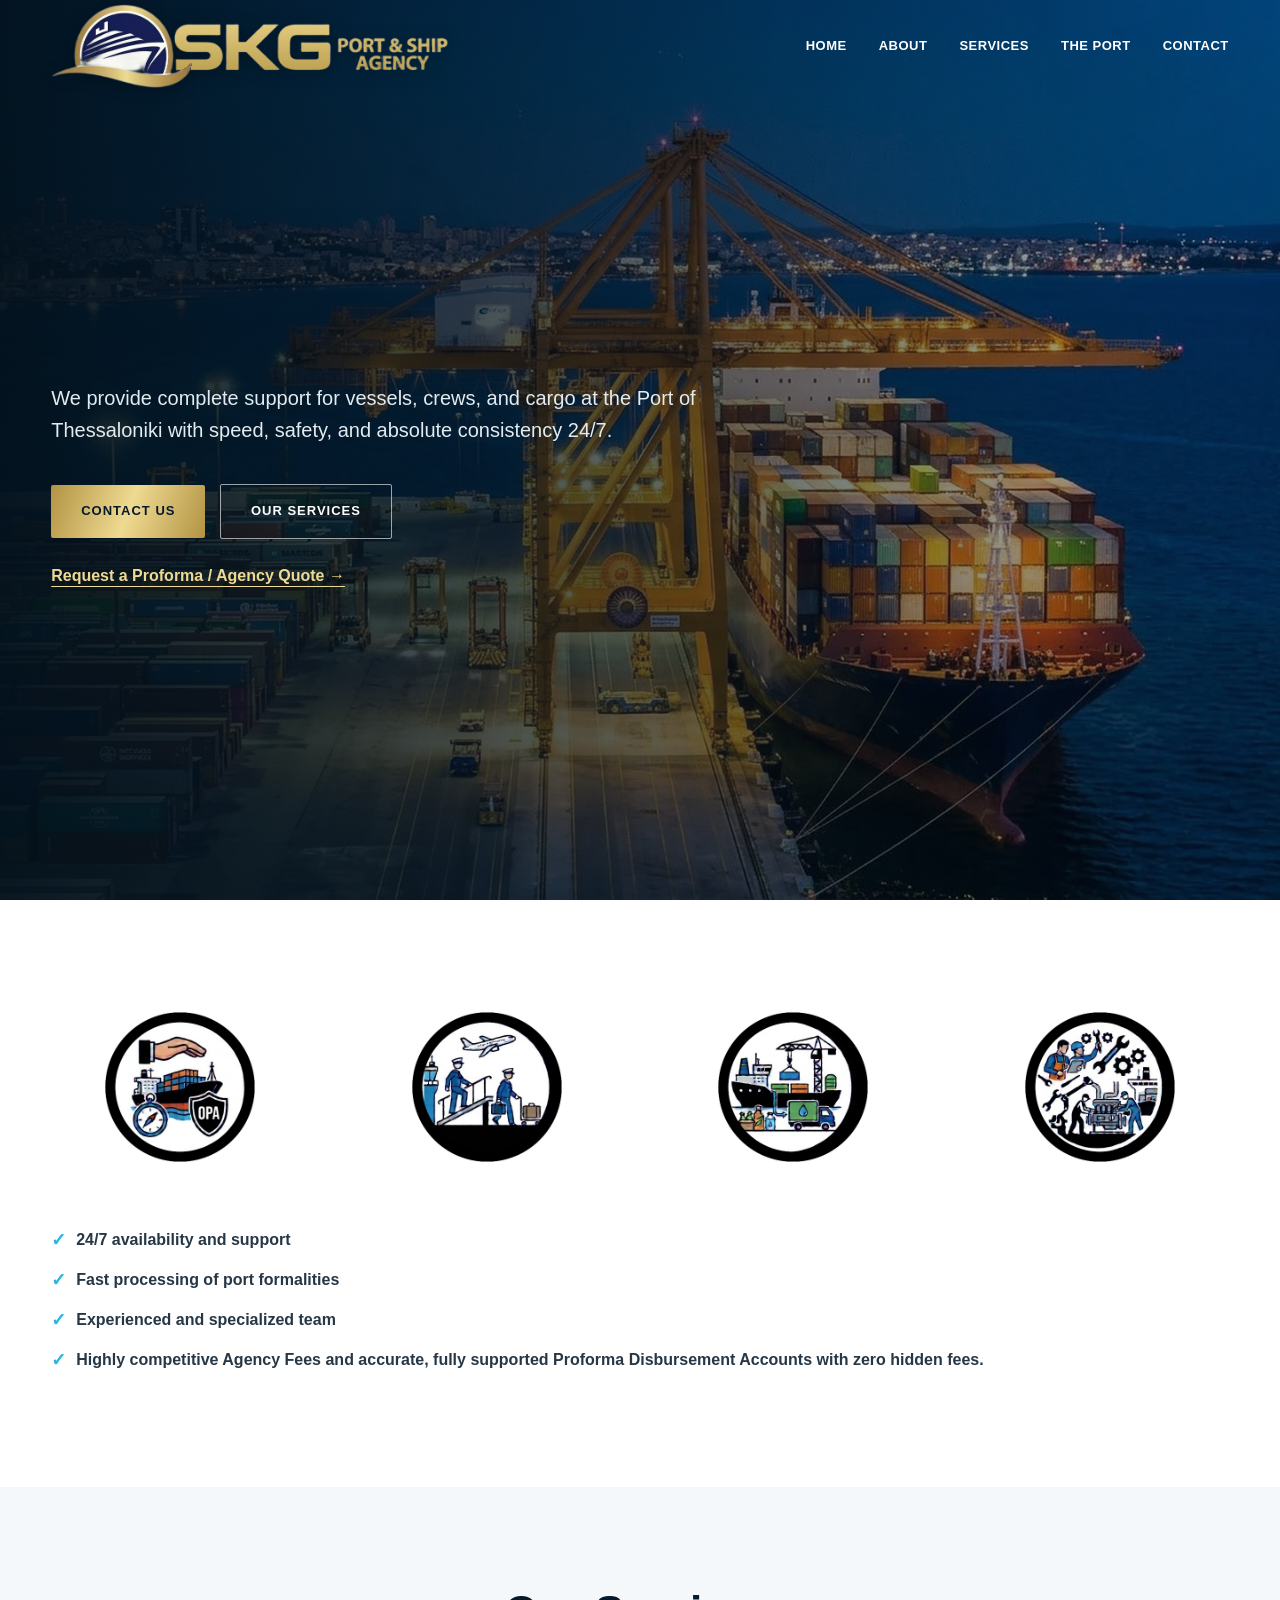
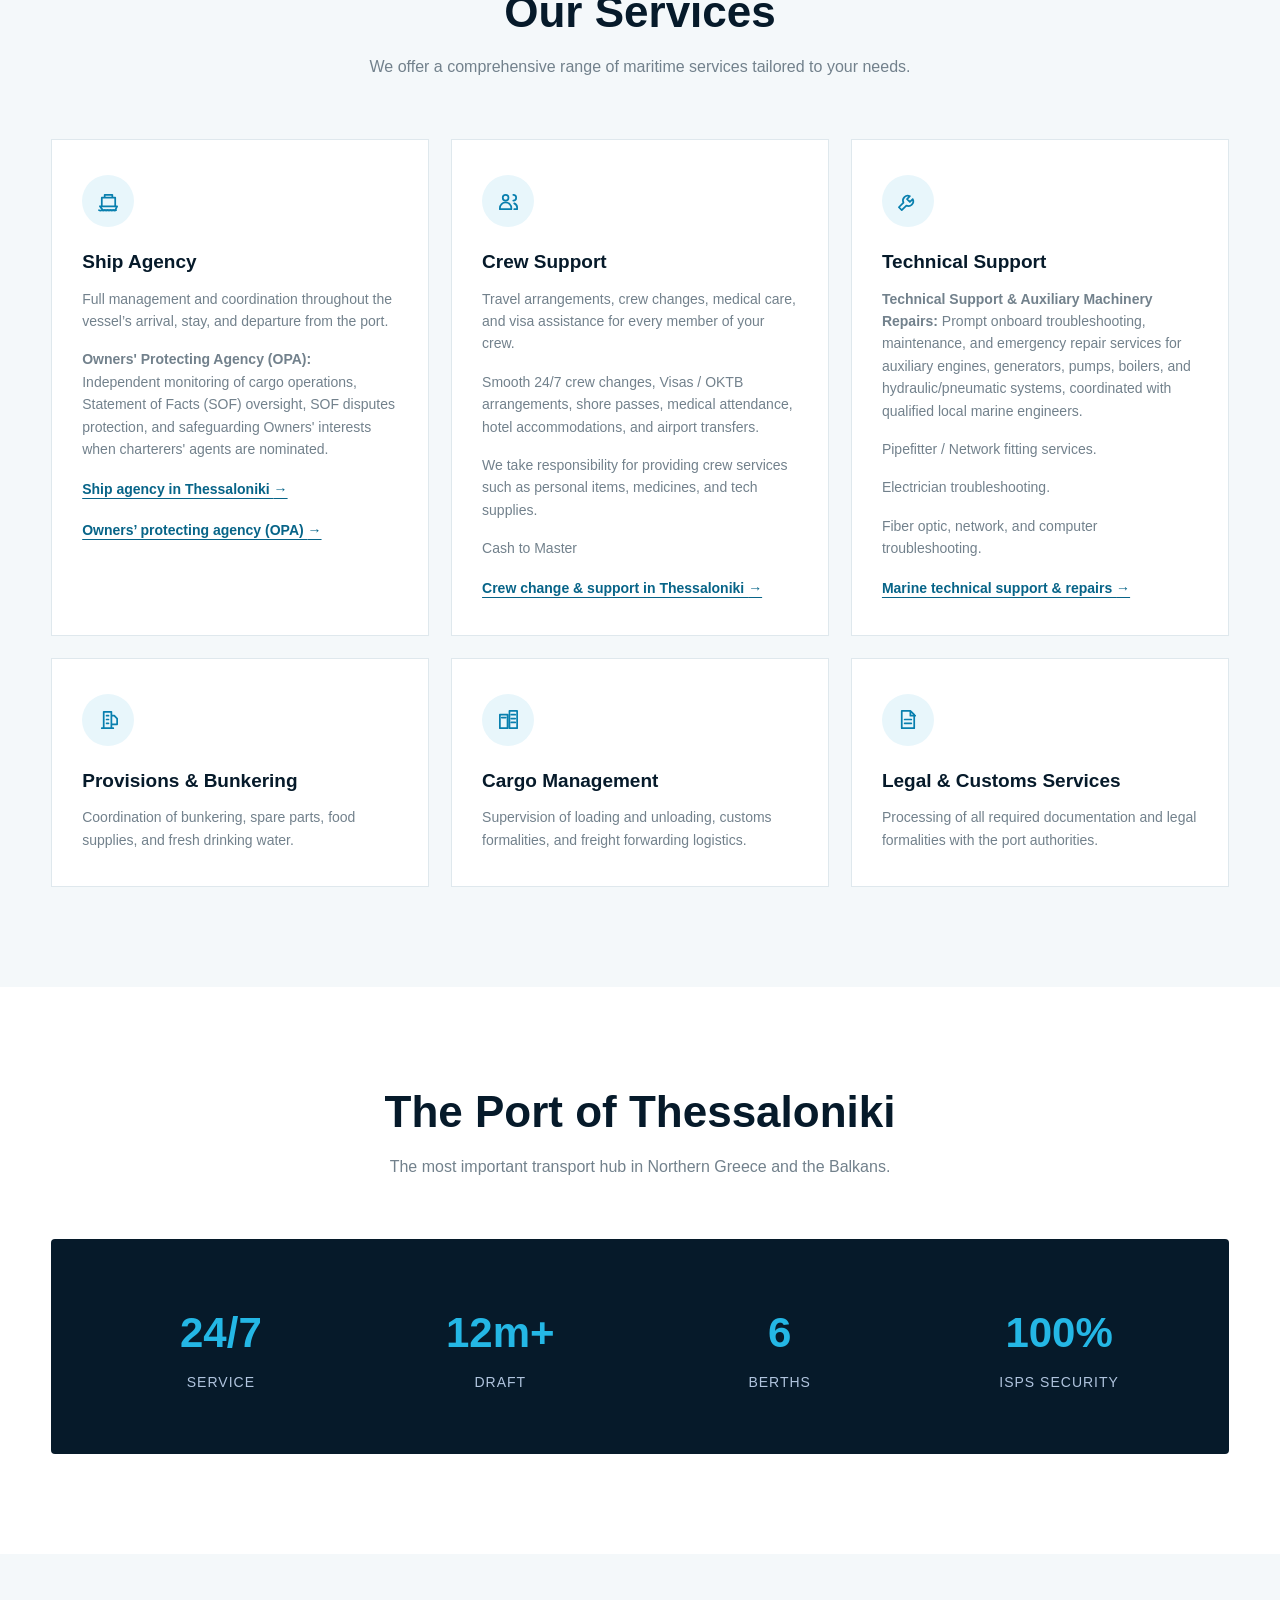
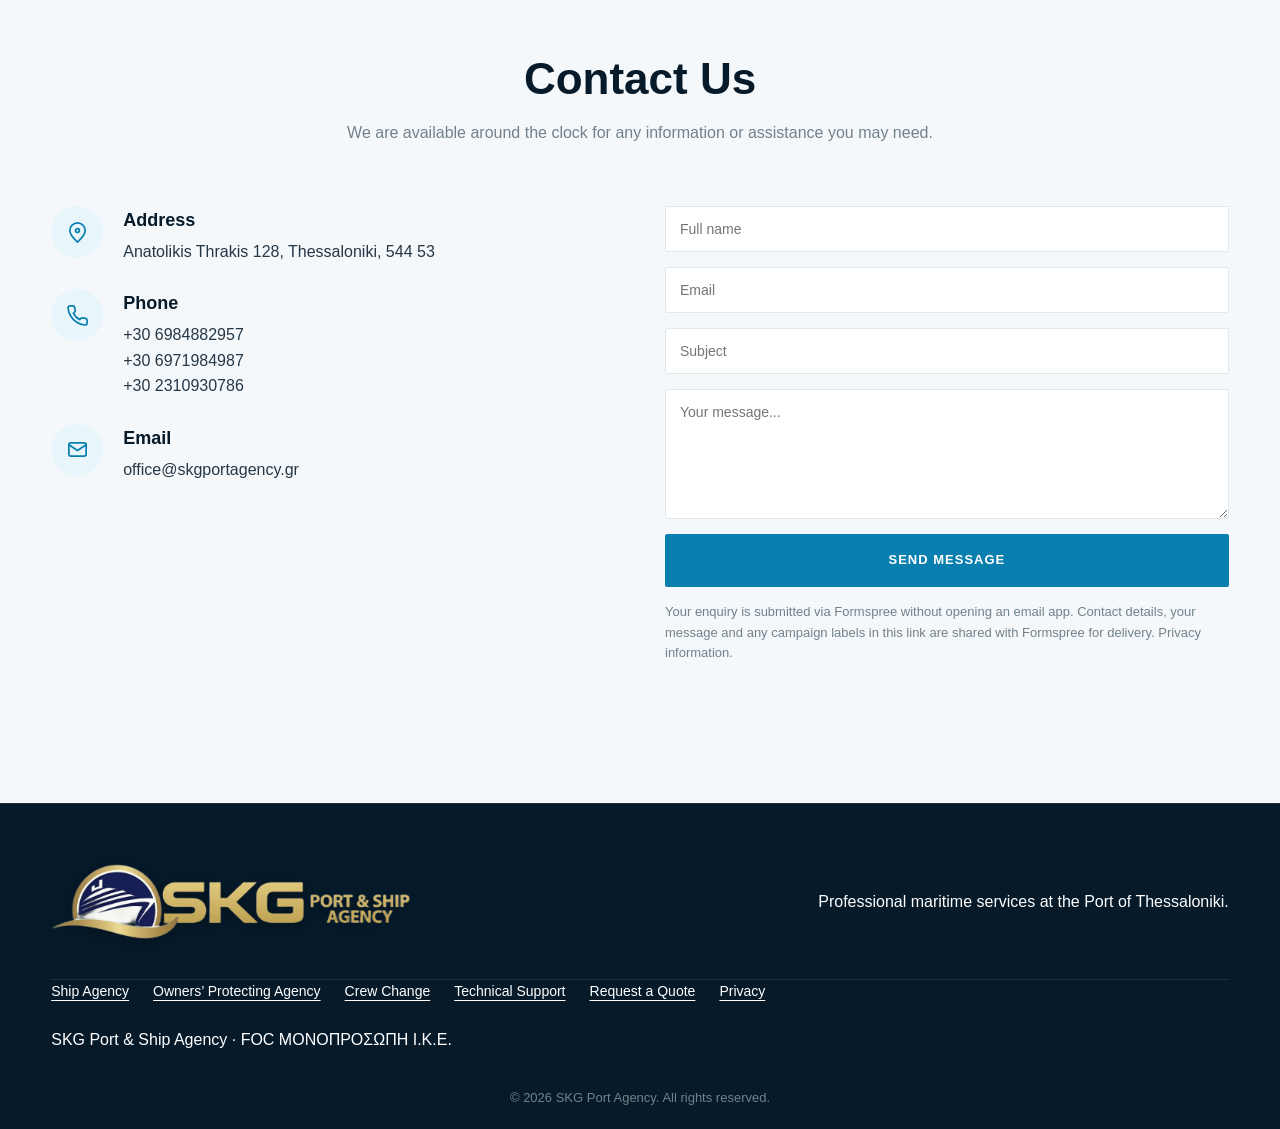
==== commit ef3052ce: "Correct service icon circles with uniform geometric outlines and square proportions" ====
--- a/index.html
+++ b/index.html
@@ -315,6 +315,8 @@
       display: block;
       width: min(100%, 150px);
       height: auto;
+      aspect-ratio: 1 / 1;
+      object-fit: contain;
     }
 
     @media (max-width: 600px) {
@@ -696,10 +698,10 @@
     <section class="section" id="about">
       <div class="container about">
         <div class="about-service-icons" role="group" aria-label="Shipping agent services">
-          <img src="./images/skg-service-opa-spaced.webp" alt="Owners' Protecting Agency (OPA)" width="246" height="246" loading="lazy" decoding="async" />
-          <img src="./images/skg-service-crew-spaced.webp" alt="Crew change services" width="246" height="246" loading="lazy" decoding="async" />
-          <img src="./images/skg-service-husbandry-spaced.webp" alt="Husbandry services" width="246" height="246" loading="lazy" decoding="async" />
-          <img src="./images/skg-service-technical-spaced.webp" alt="Technical support" width="246" height="246" loading="lazy" decoding="async" />
+          <img src="./images/skg-service-opa-round.webp" alt="Owners' Protecting Agency (OPA)" width="338" height="338" loading="lazy" decoding="async" />
+          <img src="./images/skg-service-crew-round.webp" alt="Crew change services" width="338" height="338" loading="lazy" decoding="async" />
+          <img src="./images/skg-service-husbandry-round.webp" alt="Husbandry services" width="338" height="338" loading="lazy" decoding="async" />
+          <img src="./images/skg-service-technical-round.webp" alt="Technical support" width="338" height="338" loading="lazy" decoding="async" />
         </div>
         <div class="about-content">
           <div class="check"><span class="check-mark">✓</span>24/7 availability and support</div>
